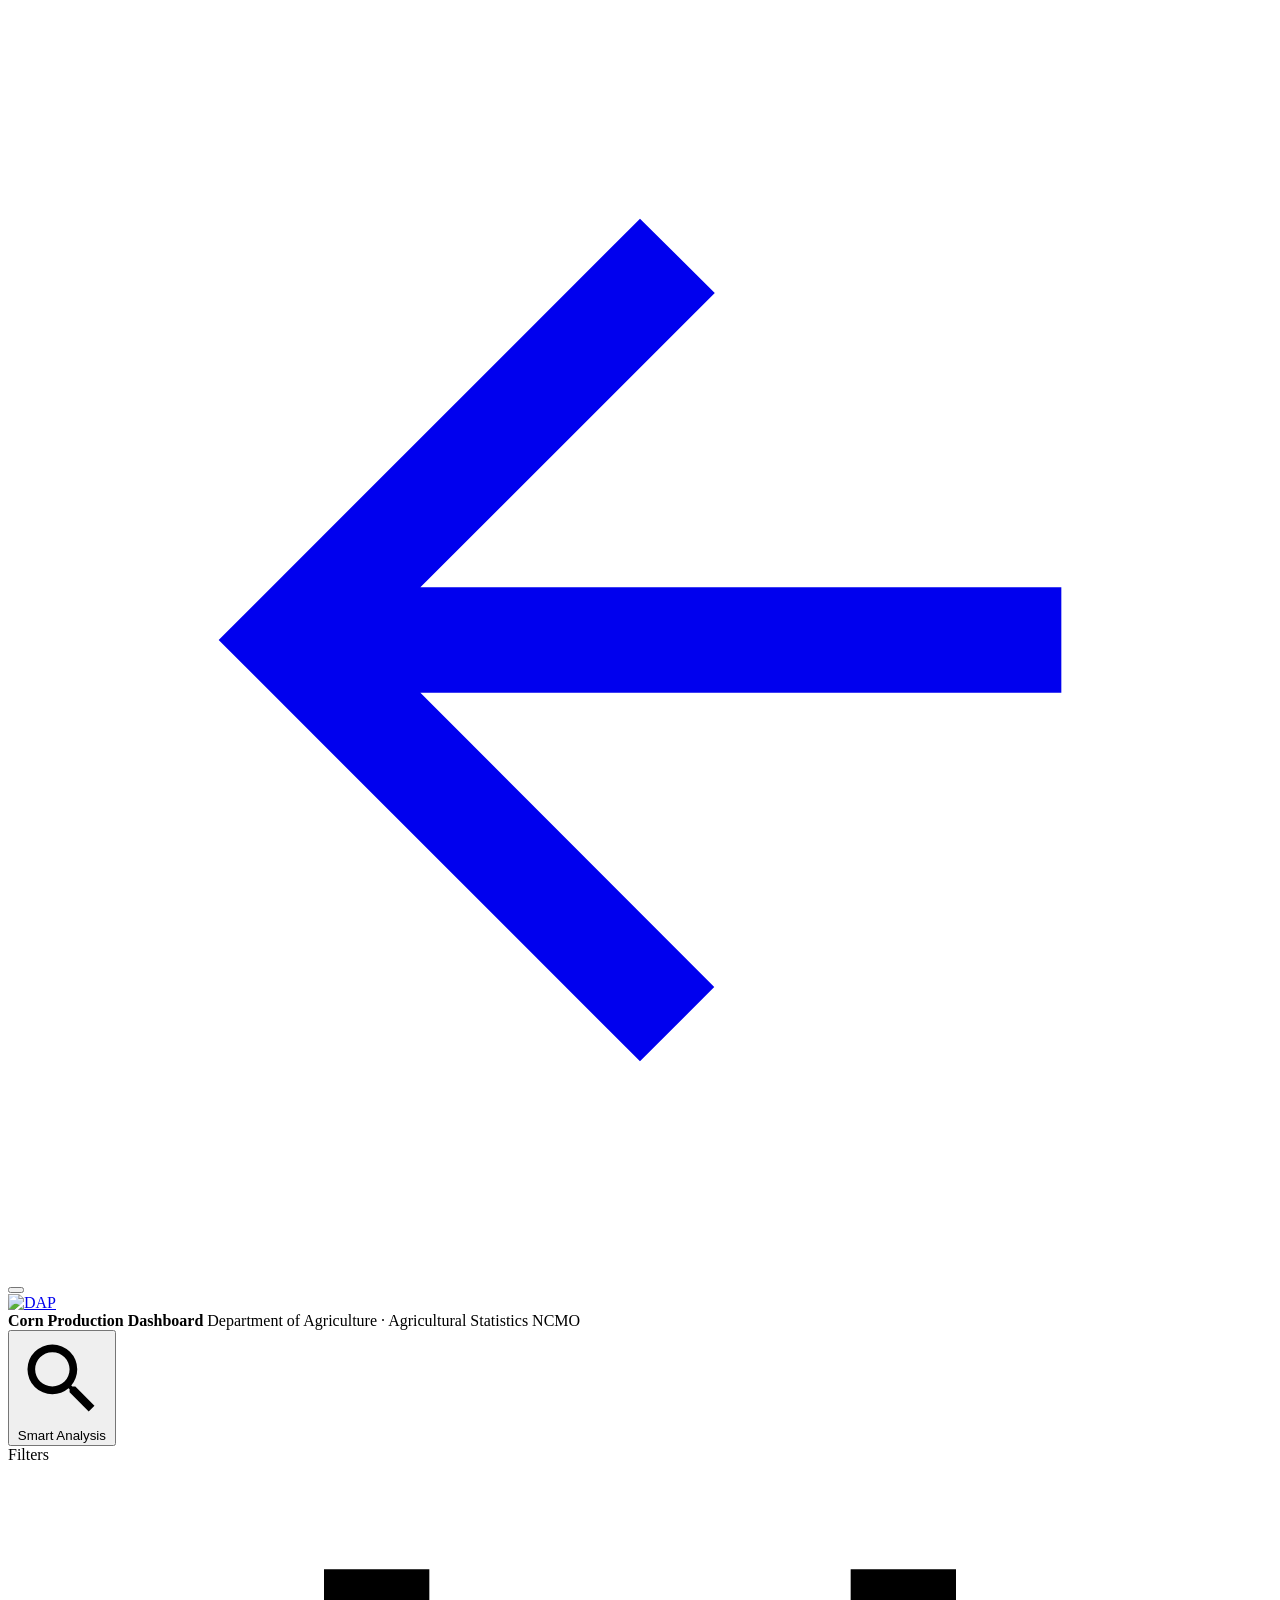
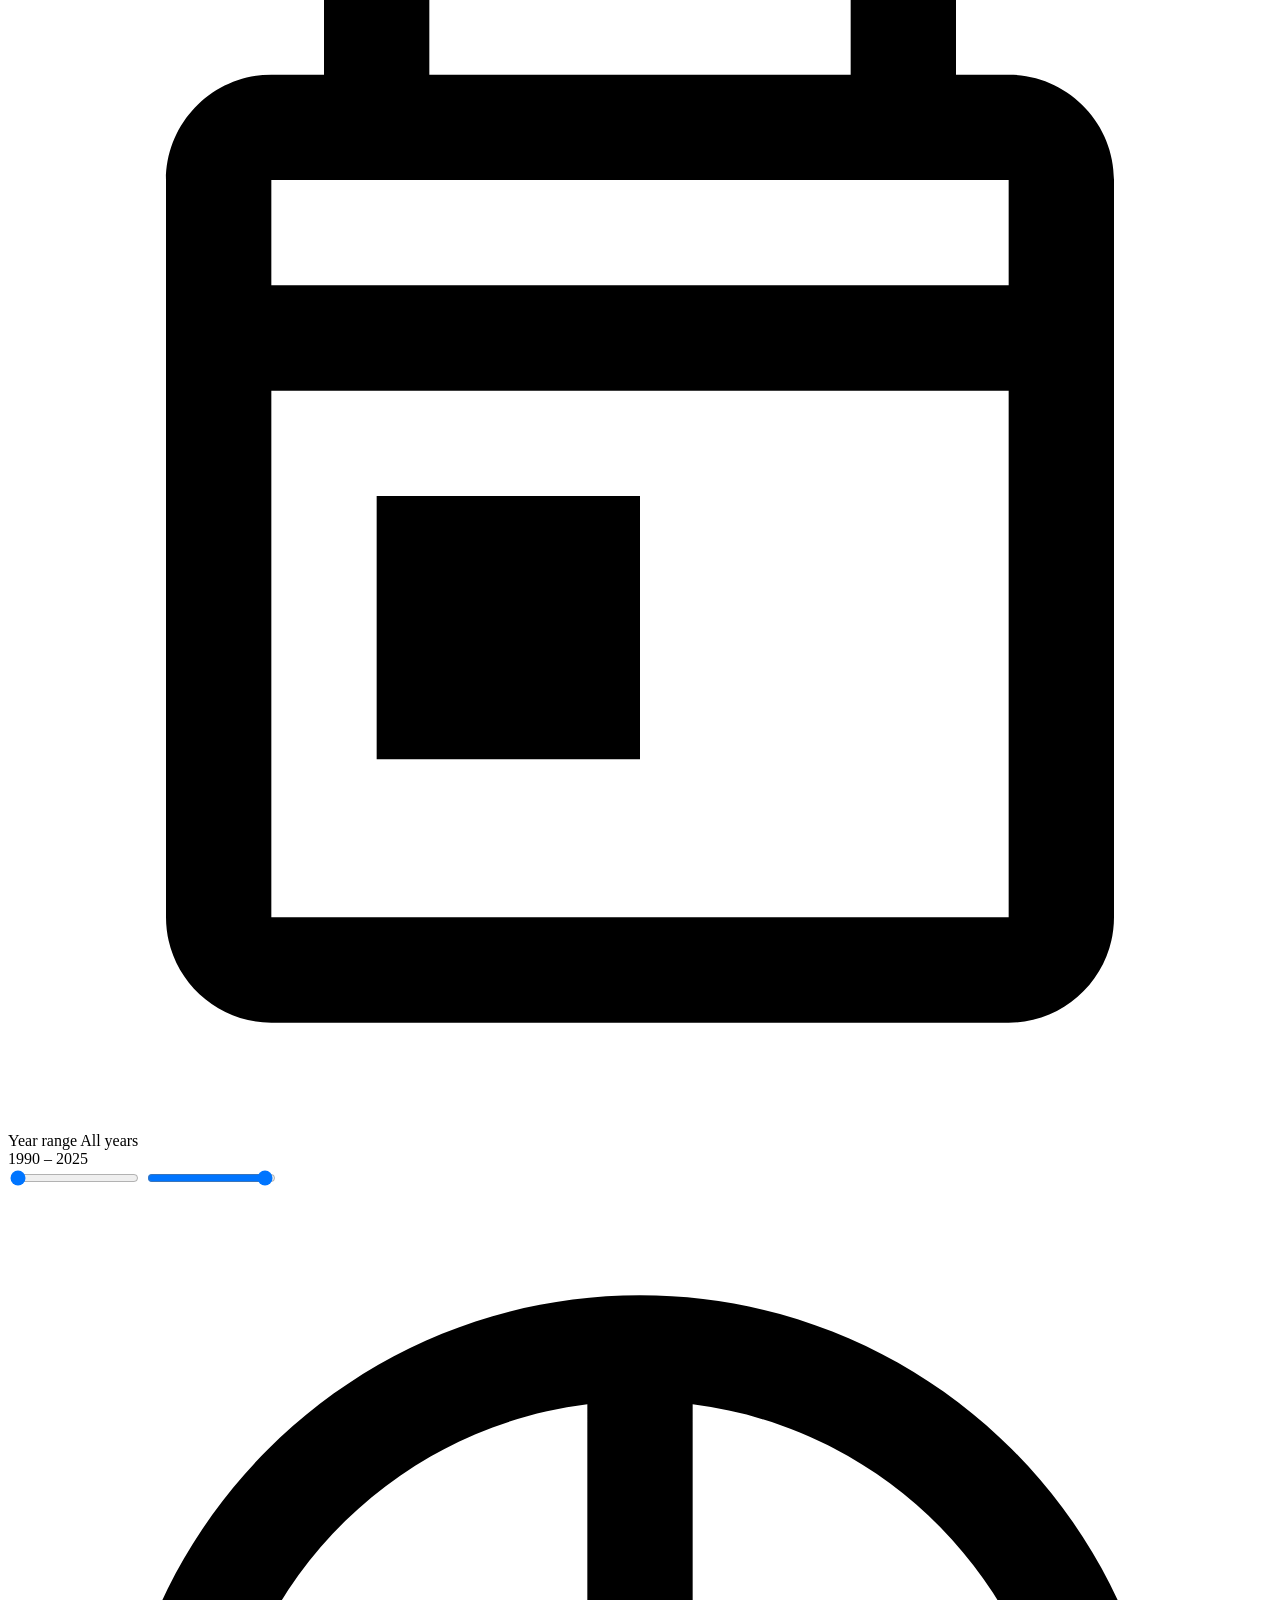
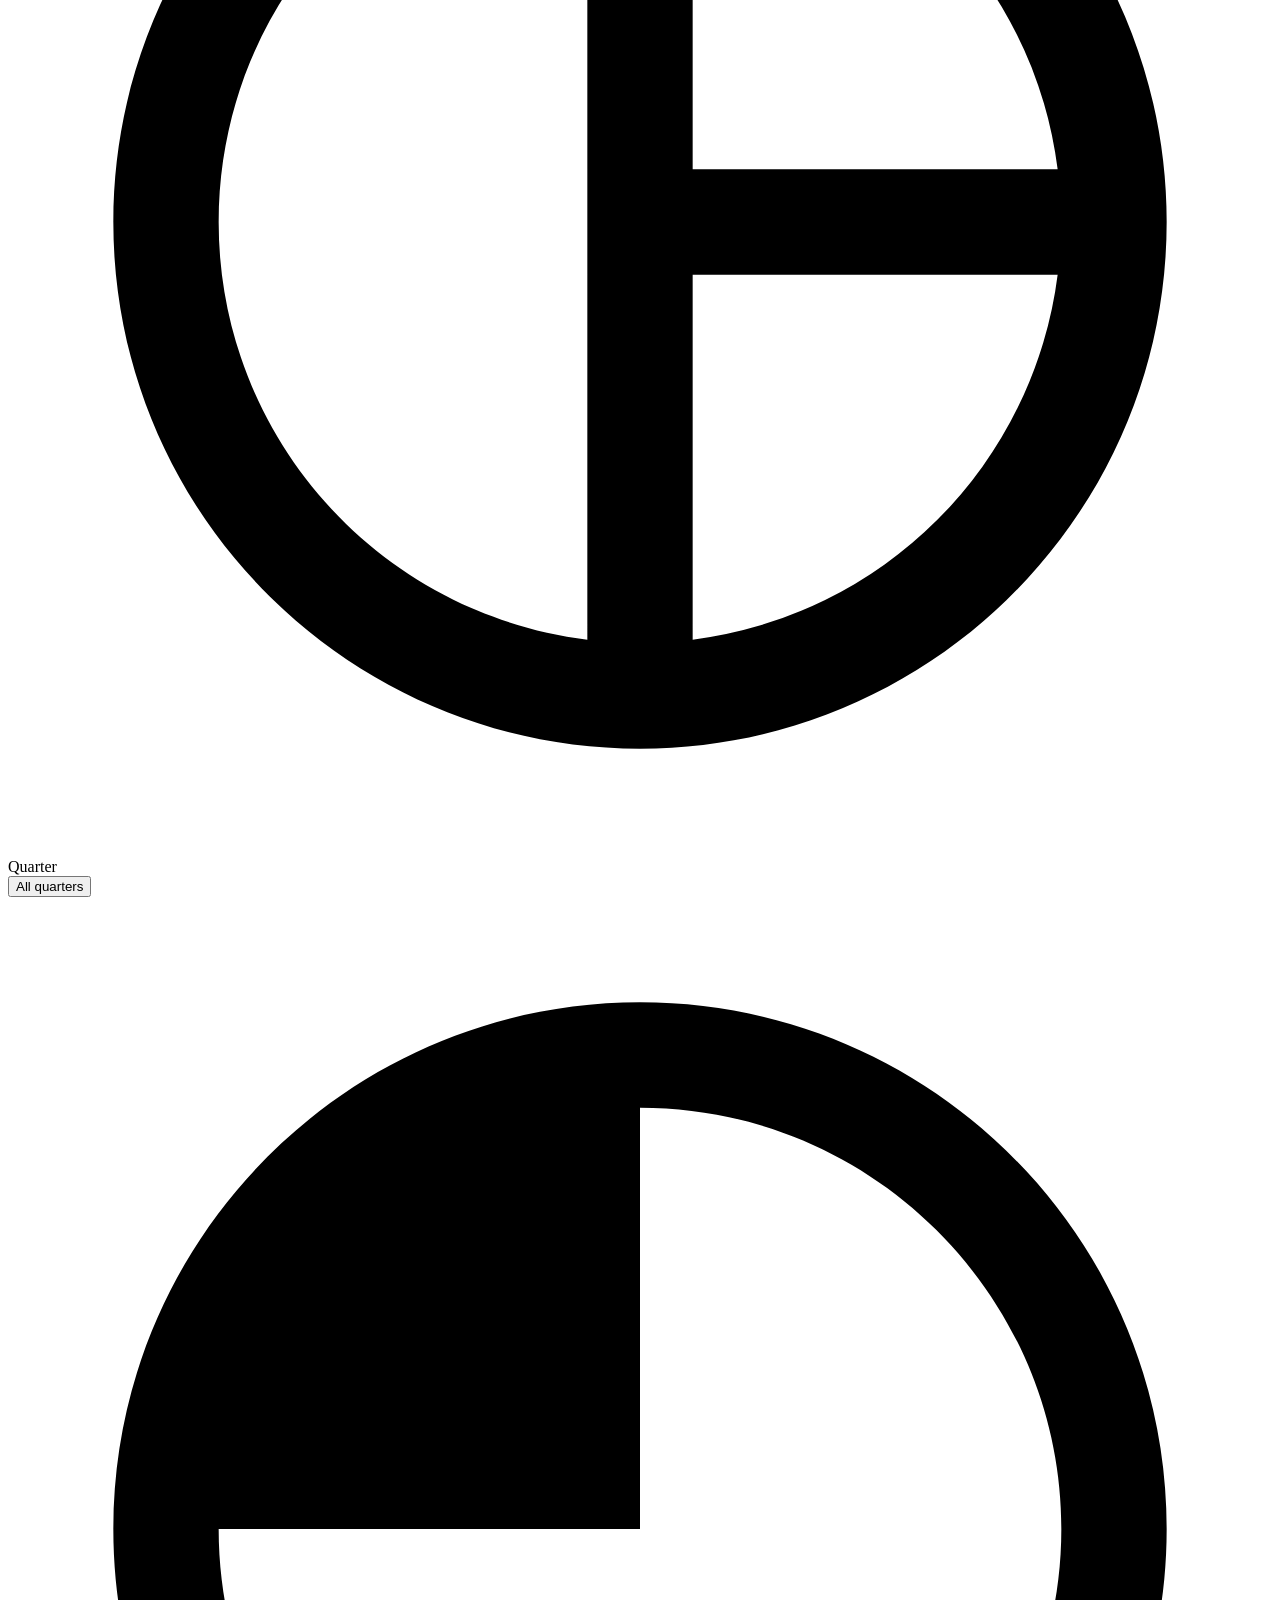
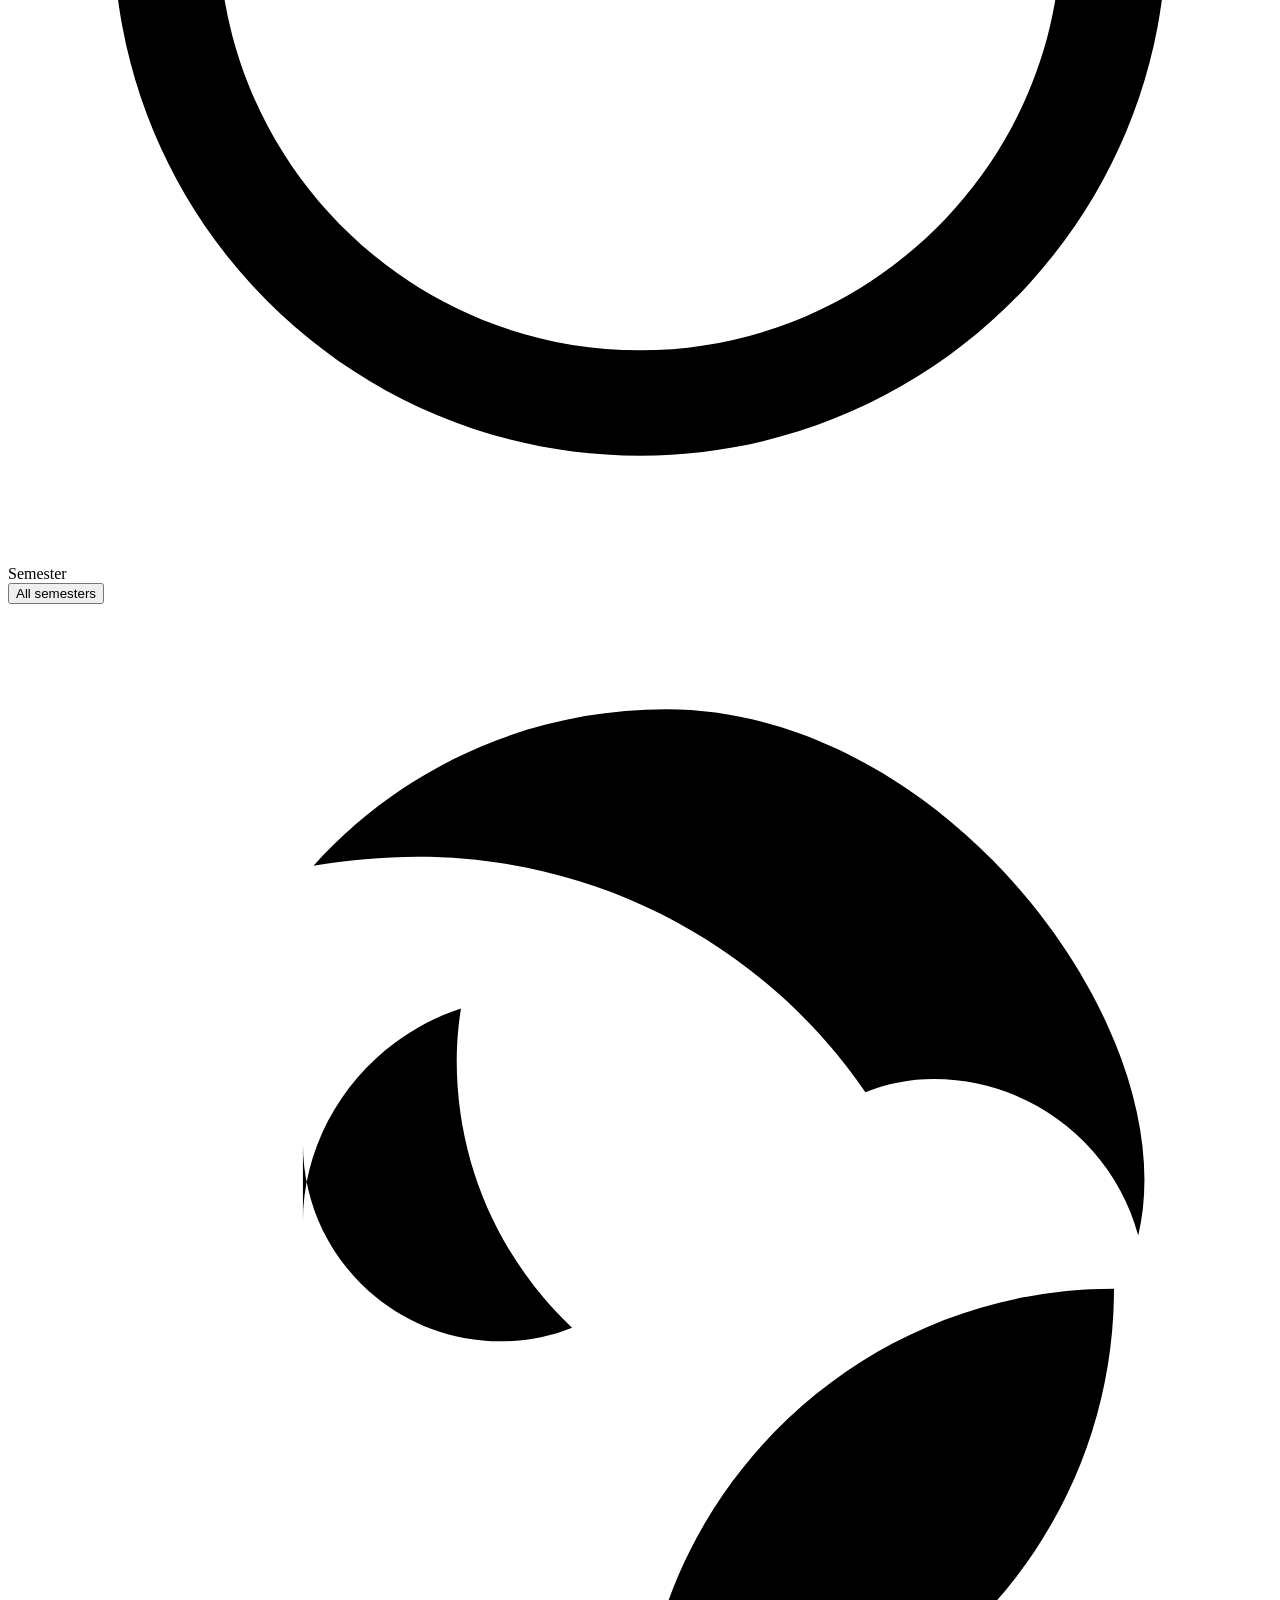
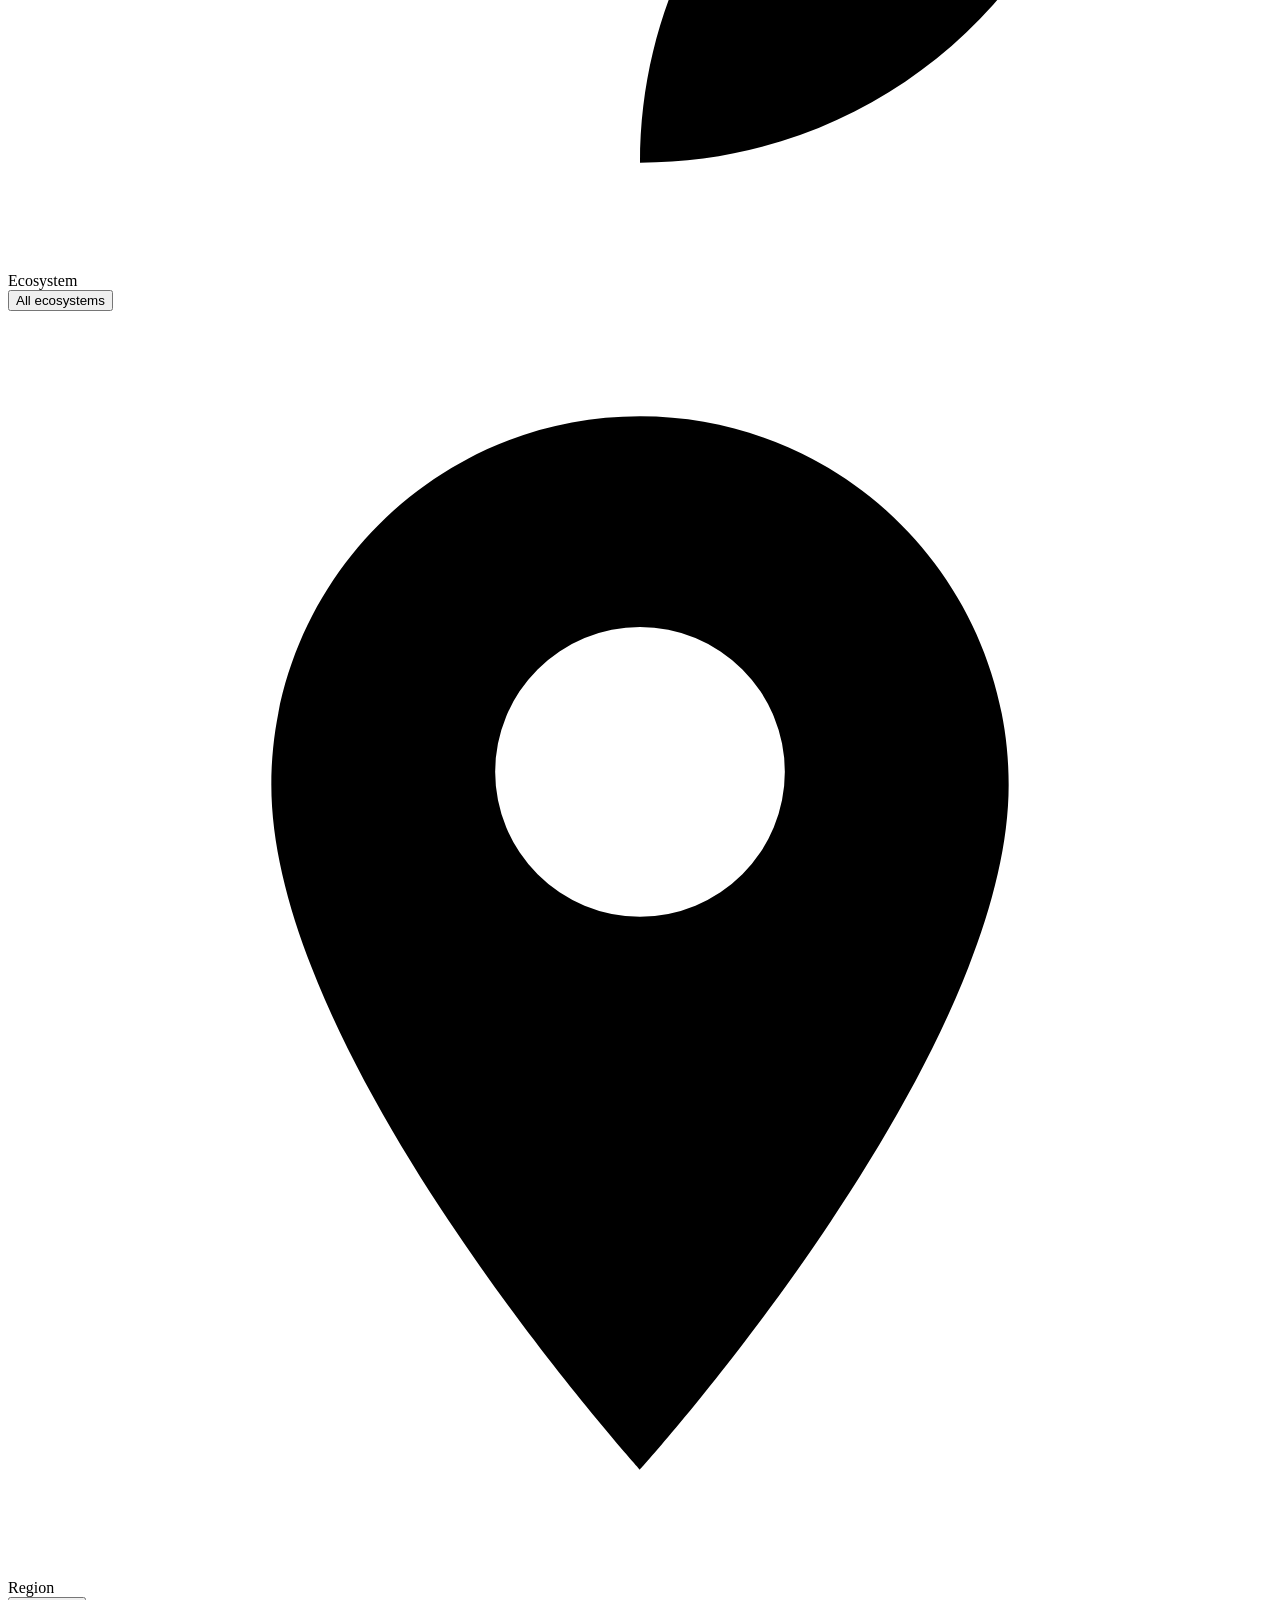
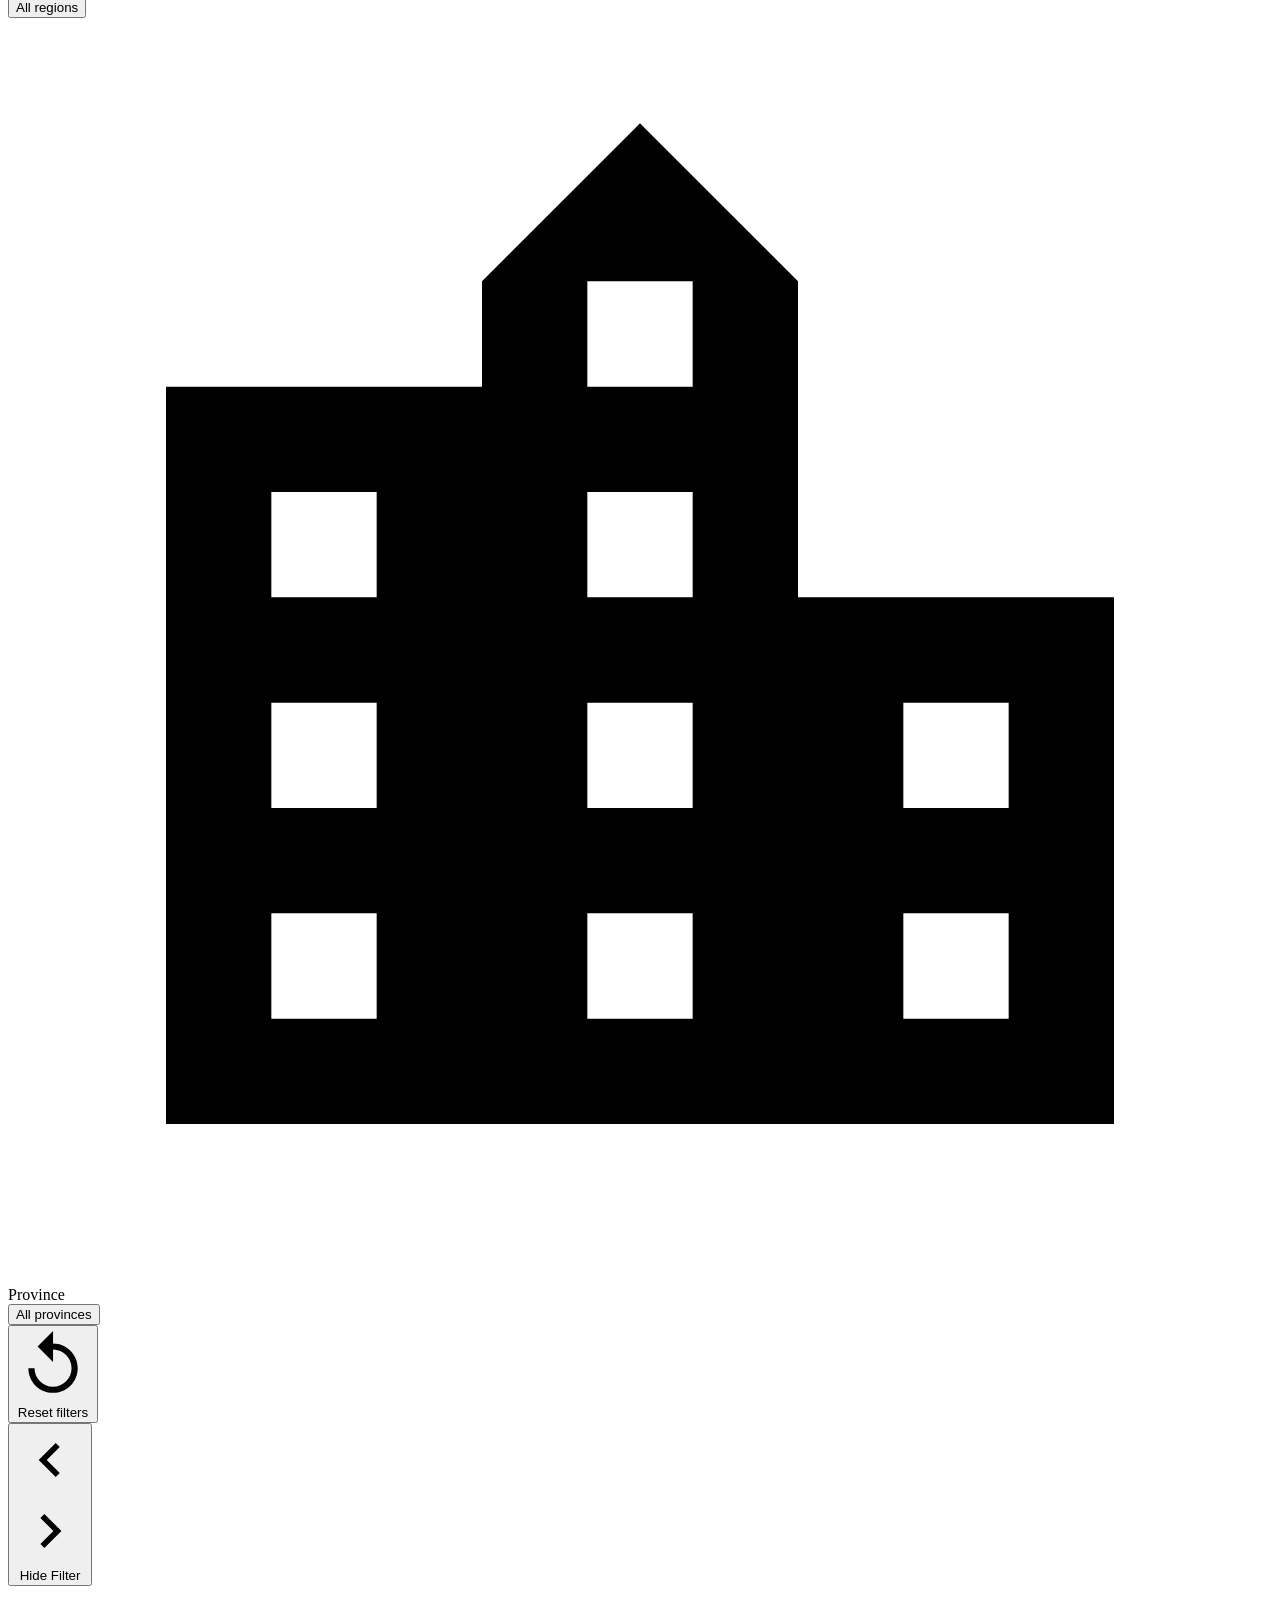
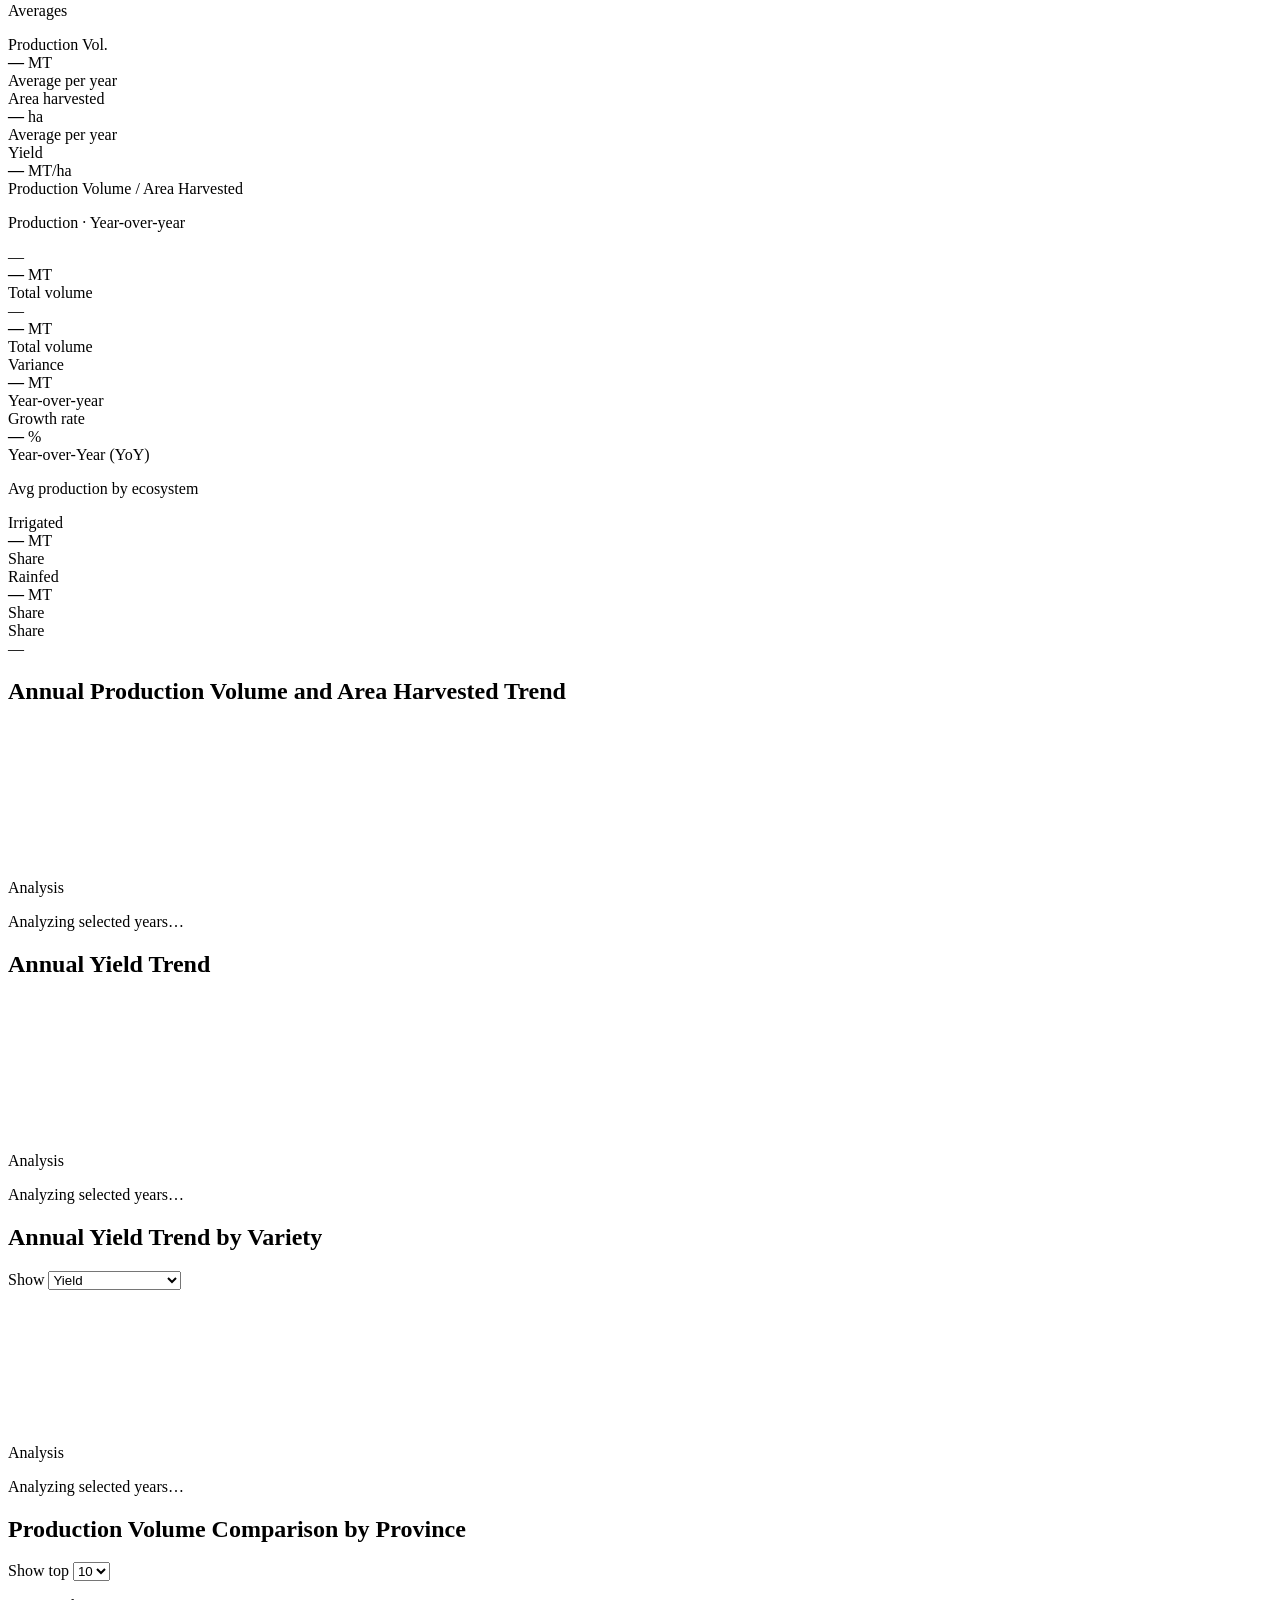
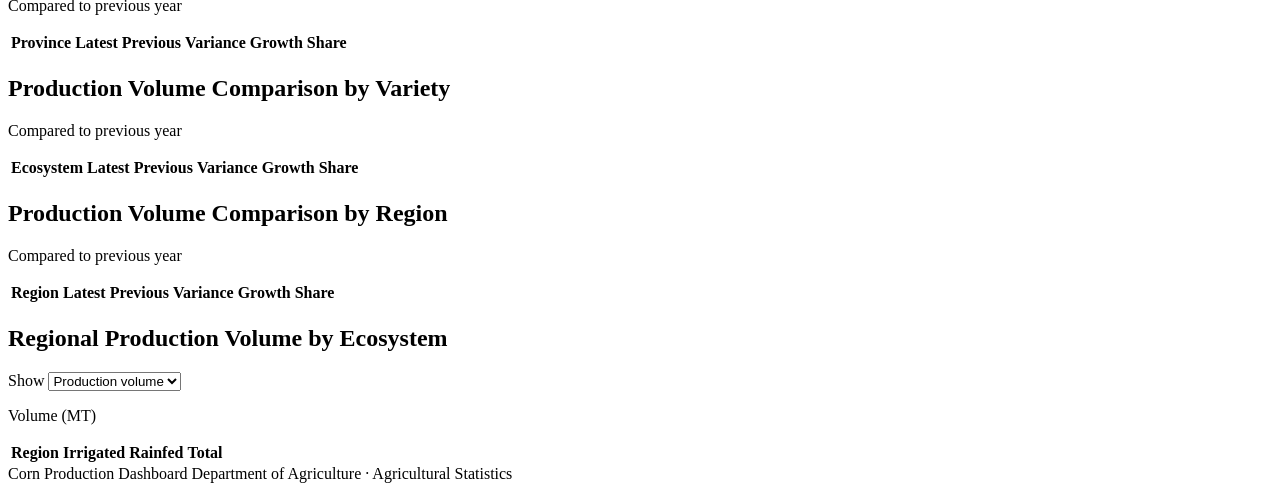
==== static/dashboards/corn.html @ 9da6c01f "Initial commit: AgriStat Data Analytics Platform. FastAPI dashboards for palay, corn, fruits, and ve" ====
<!DOCTYPE html>
<html lang="en">
<head>
  <meta charset="UTF-8" />
  <meta name="viewport" content="width=device-width, initial-scale=1.0, viewport-fit=cover" />
  <title>Corn Production Dashboard</title>
  <link rel="icon" type="image/png" href="/assets/images/dap-logo.png" />
  <link rel="apple-touch-icon" href="/assets/images/dap-logo.png" />
  <link rel="preconnect" href="https://fonts.googleapis.com" />
  <link rel="preconnect" href="https://fonts.gstatic.com" crossorigin />
  <link href="https://fonts.googleapis.com/css2?family=Roboto:wght@400;500;700&display=swap" rel="stylesheet" />
  <script src="https://cdn.jsdelivr.net/npm/chart.js@4.4.7/dist/chart.umd.min.js"></script>
  <link rel="stylesheet" href="/assets/styles.css?v=92" />
</head>
<body>
  <div class="app-layout" id="appLayout">
    <header class="app-header">
      <div class="header-start">
        <a class="header-home-link" href="/" title="Back to Data Analytics Platform" aria-label="Back to Data Analytics Platform" id="homeLink">
          <svg viewBox="0 0 24 24" aria-hidden="true" focusable="false">
            <path fill="currentColor" d="M20 11H7.83l5.59-5.59L12 4l-8 8 8 8 1.41-1.41L7.83 13H20v-2z" />
          </svg>
        </a>
        <button
          type="button"
          class="header-icon-btn menu-toggle"
          id="menuToggle"
          aria-expanded="false"
          aria-controls="app-sidebar"
          aria-label="Open filters"
        >
          <span class="menu-toggle-icon" aria-hidden="true"></span>
        </button>
        <div class="header-brand">
          <a
            class="brand-mark"
            href="/"
            id="brandHomeLink"
            title="Back to Data Analytics Platform"
            aria-label="Back to Data Analytics Platform"
          >
            <img src="/assets/images/dap-logo.png" alt="DAP" class="brand-logo" />
          </a>
          <div class="brand-text">
            <strong id="dashboardTitle">Corn Production Dashboard</strong>
            <span>Department of Agriculture · Agricultural Statistics NCMO</span>
          </div>
        </div>
      </div>
      <div class="header-actions">
        <button
          type="button"
          class="header-analysis-btn"
          id="smartAnalysisBtn"
          title="Open smart analysis for the current filters"
        >
          <svg viewBox="0 0 24 24" aria-hidden="true" focusable="false">
            <path
              fill="currentColor"
              d="M9.5 3A6.5 6.5 0 0 1 16 9.5c0 1.61-.59 3.09-1.56 4.23l.27.27h.79l5 5-1.5 1.5-5-5v-.79l-.27-.27A6.516 6.516 0 0 1 9.5 16 6.5 6.5 0 1 1 9.5 3m0 2C7.01 5 5 7.01 5 9.5S7.01 14 9.5 14 14 11.99 14 9.5 11.99 5 9.5 5z"
            />
          </svg>
          <span>Smart Analysis</span>
        </button>
      </div>
    </header>

    <div class="app-body">
      <aside class="app-sidebar" id="app-sidebar" aria-label="Filters" aria-expanded="true">
        <div class="sidebar-nav">
          <div class="nav-section">
            <span class="nav-section-title">Filters</span>
            <form class="filter-form" id="filterForm" onsubmit="return false;">
              <div class="filter-field filter-field-year" data-filter="year" title="Year range">
                <span class="filter-icon" aria-hidden="true">
                  <svg viewBox="0 0 24 24"><path fill="currentColor" d="M19 4h-1V2h-2v2H8V2H6v2H5c-1.1 0-2 .9-2 2v14c0 1.1.9 2 2 2h14c1.1 0 2-.9 2-2V6c0-1.1-.9-2-2-2zm0 16H5V10h14v10zm0-12H5V6h14v2zM7 12h5v5H7z"/></svg>
                </span>
                <div class="filter-label-row">
                  <span class="filter-label-text">Year range</span>
                  <span class="year-range-count" id="yearRangeCount">All years</span>
                </div>
                <div class="year-range" id="yearRange">
                  <div class="year-range-slider" aria-label="Select start and end year">
                    <div class="year-tooltip" id="yearTooltip" aria-hidden="true">1990 – 2025</div>
                    <div class="year-range-rail">
                      <div class="year-range-track" id="yearRangeTrack"></div>
                    </div>
                    <input type="range" id="yearFrom" min="1990" max="2026" value="1990" step="1" aria-label="Start year" />
                    <input type="range" id="yearTo" min="1990" max="2026" value="2025" step="1" aria-label="End year" />
                  </div>
                  <div class="year-range-scale" id="yearRangeScale" aria-hidden="true"></div>
                </div>
              </div>
              <div class="filter-field" data-filter="quarter" title="Quarter">
                <span class="filter-icon" aria-hidden="true">
                  <svg viewBox="0 0 24 24"><path fill="currentColor" d="M12 2C6.48 2 2 6.48 2 12s4.48 10 10 10 10-4.48 10-10S17.52 2 12 2zm1 2.07c3.61.45 6.48 3.32 6.93 6.93H13V4.07zM4 12c0-4.08 3.05-7.44 7-7.93v15.86C7.05 19.44 4 16.08 4 12zm9 7.93V13h6.93A8.002 8.002 0 0 1 13 19.93z"/></svg>
                </span>
                <span class="filter-label-text">Quarter</span>
                <div class="multi-select" id="quarter" data-all-label="All quarters">
                  <button type="button" class="multi-select-toggle" aria-expanded="false" aria-haspopup="listbox">
                    <span class="multi-select-summary">All quarters</span>
                  </button>
                  <div class="multi-select-panel" hidden role="listbox" aria-multiselectable="true" aria-label="Quarter">
                    <div class="multi-select-actions">
                      <button type="button" class="multi-select-action" data-multi-action="select-all">Select all</button>
                      <span class="multi-select-actions-sep" aria-hidden="true">·</span>
                      <button type="button" class="multi-select-action" data-multi-action="clear">Deselect all</button>
                    </div>
                    <label class="multi-select-option"><input type="checkbox" value="1" checked /><span>Quarter 1</span></label>
                    <label class="multi-select-option"><input type="checkbox" value="2" checked /><span>Quarter 2</span></label>
                    <label class="multi-select-option"><input type="checkbox" value="3" checked /><span>Quarter 3</span></label>
                    <label class="multi-select-option"><input type="checkbox" value="4" checked /><span>Quarter 4</span></label>
                  </div>
                </div>
              </div>
              <div class="filter-field" data-filter="semester" title="Semester">
                <span class="filter-icon" aria-hidden="true">
                  <svg viewBox="0 0 24 24"><path fill="currentColor" d="M12 2C6.48 2 2 6.48 2 12s4.48 10 10 10 10-4.48 10-10S17.52 2 12 2zm0 18c-4.41 0-8-3.59-8-8h8V4c4.41 0 8 3.59 8 8s-3.59 8-8 8z"/></svg>
                </span>
                <span class="filter-label-text">Semester</span>
                <div class="multi-select" id="semester" data-all-label="All semesters">
                  <button type="button" class="multi-select-toggle" aria-expanded="false" aria-haspopup="listbox">
                    <span class="multi-select-summary">All semesters</span>
                  </button>
                  <div class="multi-select-panel" hidden role="listbox" aria-multiselectable="true" aria-label="Semester">
                    <div class="multi-select-actions">
                      <button type="button" class="multi-select-action" data-multi-action="select-all">Select all</button>
                      <span class="multi-select-actions-sep" aria-hidden="true">·</span>
                      <button type="button" class="multi-select-action" data-multi-action="clear">Deselect all</button>
                    </div>
                    <label class="multi-select-option"><input type="checkbox" value="1" checked /><span>Semester 1</span></label>
                    <label class="multi-select-option"><input type="checkbox" value="2" checked /><span>Semester 2</span></label>
                  </div>
                </div>
              </div>
              <div class="filter-field" data-filter="crop" title="Subtype" id="subtypeFilterField">
                <span class="filter-icon" aria-hidden="true">
                  <svg viewBox="0 0 24 24"><path fill="currentColor" d="M12 22c4.97 0 9-4.03 9-9-4.97 0-9 4.03-9 9zM5.6 10.25c0 2.07 1.68 3.75 3.75 3.75.48 0 .94-.09 1.36-.26-1.35-1.27-2.19-3.07-2.19-5.07 0-.34.03-.67.08-.99-1.74.57-3 2.2-3 4.07zM12.5 2C9.85 2 7.45 3.13 5.8 4.97c.64-.1 1.3-.17 1.98-.17 3.54 0 6.65 1.77 8.5 4.47.4-.16.84-.25 1.3-.25 1.84 0 3.42 1.25 3.88 2.97C22.38 8.1 17.79 2 12.5 2z"/></svg>
                </span>
                <span class="filter-label-text" id="subtypeFilterLabel">Ecosystem</span>
                <div class="multi-select" id="crop" data-all-label="All ecosystems">
                  <button type="button" class="multi-select-toggle" aria-expanded="false" aria-haspopup="listbox">
                    <span class="multi-select-summary">All ecosystems</span>
                  </button>
                  <div class="multi-select-panel" hidden role="listbox" aria-multiselectable="true" aria-label="Ecosystem" id="subtypeFilterPanel">
                    <div class="multi-select-actions">
                      <button type="button" class="multi-select-action" data-multi-action="select-all">Select all</button>
                      <span class="multi-select-actions-sep" aria-hidden="true">·</span>
                      <button type="button" class="multi-select-action" data-multi-action="clear">Deselect all</button>
                    </div>
                  </div>
                </div>
              </div>
              <div class="filter-field" data-filter="region" title="Region">
                <span class="filter-icon" aria-hidden="true">
                  <svg viewBox="0 0 24 24"><path fill="currentColor" d="M12 2C8.13 2 5 5.13 5 9c0 5.25 7 13 7 13s7-7.75 7-13c0-3.87-3.13-7-7-7zm0 9.5A2.5 2.5 0 1 1 12 6a2.5 2.5 0 0 1 0 5.5z"/></svg>
                </span>
                <span class="filter-label-text">Region</span>
                <div class="multi-select multi-select-drop-up" id="region" data-all-label="All regions" data-optional="true" data-searchable="true" data-search-placeholder="Search regions…">
                  <button type="button" class="multi-select-toggle" aria-expanded="false" aria-haspopup="listbox">
                    <span class="multi-select-summary">All regions</span>
                  </button>
                  <div class="multi-select-panel multi-select-panel-tall" hidden role="listbox" aria-multiselectable="true" aria-label="Region"></div>
                </div>
              </div>
              <div class="filter-field" data-filter="province" title="Province">
                <span class="filter-icon" aria-hidden="true">
                  <svg viewBox="0 0 24 24"><path fill="currentColor" d="M15 11V5l-3-3-3 3v2H3v14h18V11h-6zM7 19H5v-2h2v2zm0-4H5v-2h2v2zm0-4H5V9h2v2zm6 8h-2v-2h2v2zm0-4h-2v-2h2v2zm0-4h-2V9h2v2zm0-4h-2V5h2v2zm6 12h-2v-2h2v2zm0-4h-2v-2h2v2z"/></svg>
                </span>
                <span class="filter-label-text">Province</span>
                <div class="multi-select multi-select-drop-up" id="province" data-all-label="All provinces" data-optional="true" data-searchable="true" data-search-placeholder="Search provinces…">
                  <button type="button" class="multi-select-toggle" aria-expanded="false" aria-haspopup="listbox">
                    <span class="multi-select-summary">All provinces</span>
                  </button>
                  <div class="multi-select-panel multi-select-panel-tall" hidden role="listbox" aria-multiselectable="true" aria-label="Province"></div>
                </div>
              </div>
            </form>
            <button
              type="button"
              class="filter-reset-btn"
              id="resetFiltersBtn"
              title="Reset filters"
              aria-label="Reset filters"
            >
              <span class="filter-icon filter-reset-icon" aria-hidden="true">
                <svg viewBox="0 0 24 24"><path fill="currentColor" d="M12 5V1L7 6l5 5V7c3.31 0 6 2.69 6 6s-2.69 6-6 6-6-2.69-6-6H4c0 4.42 3.58 8 8 8s8-3.58 8-8-3.58-8-8-8z"/></svg>
              </span>
              <span class="filter-reset-label">Reset filters</span>
            </button>
          </div>
        </div>
        <div class="sidebar-footer">
          <button
            type="button"
            class="sidebar-collapse-btn"
            id="sidebarCollapseBtn"
            aria-label="Hide Filter"
            title="Hide Filter"
          >
            <svg class="icon-chevron icon-chevron-left" viewBox="0 0 24 24" aria-hidden="true">
              <path fill="currentColor" d="M15.41 7.41 14 6l-6 6 6 6 1.41-1.41L10.83 12z" />
            </svg>
            <svg class="icon-chevron icon-chevron-right" viewBox="0 0 24 24" aria-hidden="true">
              <path fill="currentColor" d="M8.59 16.59 10 18l6-6-6-6-1.41 1.41L13.17 12z" />
            </svg>
            <span class="sidebar-collapse-label">Hide Filter</span>
          </button>
        </div>
      </aside>

      <button type="button" class="sidebar-backdrop" id="sidebarBackdrop" hidden aria-label="Close filters"></button>

      <main class="app-main">
        <section class="score-strip" id="kpis" aria-label="Key metrics">
          <div class="score-group">
            <p class="score-group-label">Averages</p>
            <div class="score-track">
              <article class="score-card">
                <span class="score-label">Production Vol.</span>
                <div class="score-body">
                  <div class="score-metric">
                    <strong class="score-value" id="kpiVolume">—</strong>
                    <span class="score-unit">MT</span>
                  </div>
                  <span class="score-meta" id="kpiVolumeHint">Average per year</span>
                </div>
              </article>
              <article class="score-card">
                <span class="score-label">Area harvested</span>
                <div class="score-body">
                  <div class="score-metric">
                    <strong class="score-value" id="kpiArea">—</strong>
                    <span class="score-unit">ha</span>
                  </div>
                  <span class="score-meta" id="kpiAreaHint">Average per year</span>
                </div>
              </article>
              <article class="score-card score-card-accent">
                <span class="score-label">Yield</span>
                <div class="score-body">
                  <div class="score-metric">
                    <strong class="score-value" id="kpiYield">—</strong>
                    <span class="score-unit">MT/ha</span>
                  </div>
                  <span class="score-meta">Production Volume / Area Harvested</span>
                </div>
              </article>
            </div>
          </div>

          <div class="score-group score-group-compare" id="productionComparison">
            <p class="score-group-label" id="productionComparisonLabel">Production · Year-over-year</p>
            <div class="score-track">
              <article class="score-card">
                <span class="score-label" data-cmp-year="to">—</span>
                <div class="score-body">
                  <div class="score-metric">
                    <strong class="score-value" id="cmpVolume2025">—</strong>
                    <span class="score-unit">MT</span>
                  </div>
                  <span class="score-meta">Total volume</span>
                </div>
              </article>
              <article class="score-card">
                <span class="score-label" data-cmp-year="from">—</span>
                <div class="score-body">
                  <div class="score-metric">
                    <strong class="score-value" id="cmpVolume2024">—</strong>
                    <span class="score-unit">MT</span>
                  </div>
                  <span class="score-meta">Total volume</span>
                </div>
              </article>
              <article class="score-card" id="cmpVarianceCard">
                <span class="score-label">Variance</span>
                <div class="score-body">
                  <div class="score-metric">
                    <strong class="score-value" id="cmpVariance">—</strong>
                    <span class="score-unit">MT</span>
                  </div>
                  <span class="score-meta" data-cmp-variance-meta>Year-over-year</span>
                </div>
              </article>
              <article class="score-card" id="cmpGrowthCard">
                <span class="score-label">Growth rate</span>
                <div class="score-body">
                  <div class="score-metric">
                    <strong class="score-value" id="cmpGrowth">—</strong>
                    <span class="score-unit">%</span>
                  </div>
                  <span class="score-meta">Year-over-Year (YoY)</span>
                </div>
              </article>
            </div>
          </div>

          <div class="score-group score-group-subtype" id="subtypeAverages">
            <p class="score-group-label" id="subtypeGroupLabel">Avg production by ecosystem</p>
            <div class="score-track">
              <article class="score-card score-card-irrigated" id="subtypeCardA">
                <span class="score-label" id="subtypeLabelA">Irrigated</span>
                <div class="score-body">
                  <div class="score-metric">
                    <strong class="score-value" id="kpiIrrigated">—</strong>
                    <span class="score-unit">MT</span>
                  </div>
                  <span class="score-meta" id="kpiIrrigatedShare">Share</span>
                </div>
              </article>
              <article class="score-card score-card-rainfed" id="subtypeCardB">
                <span class="score-label" id="subtypeLabelB">Rainfed</span>
                <div class="score-body">
                  <div class="score-metric">
                    <strong class="score-value" id="kpiRainfed">—</strong>
                    <span class="score-unit">MT</span>
                  </div>
                  <span class="score-meta" id="kpiRainfedShare">Share</span>
                </div>
              </article>
              <article class="score-card score-card-split" aria-label="Subtype share">
                <span class="score-label">Share</span>
                <div class="score-body">
                  <div class="subtype-bar" id="subtypeBar" role="img" aria-label="Subtype share">
                    <span class="subtype-bar-irrigated" id="subtypeBarIrrigated"></span>
                    <span class="subtype-bar-rainfed" id="subtypeBarRainfed"></span>
                  </div>
                  <span class="score-meta score-meta-legend" id="subtypeBarHint">—</span>
                </div>
              </article>
            </div>
          </div>
        </section>

        <section class="content-grid">
          <div class="content-stack">
            <article class="panel">
              <div class="panel-header panel-header-trend">
                <h2 class="trend-panel-title">
                  Annual Production Volume
                  <span class="trend-panel-title-rest">and Area Harvested Trend</span>
                </h2>
              </div>
              <div class="chart-box chart-box-trend">
                <canvas id="trendChart"></canvas>
              </div>
              <aside class="trend-insight" aria-live="polite">
                <span class="trend-insight-label">Analysis</span>
                <p id="trendChartSub" class="trend-insight-text">Analyzing selected years…</p>
              </aside>
            </article>

            <article class="panel">
              <div class="panel-header panel-header-trend">
                <h2 class="trend-panel-title">Annual Yield Trend</h2>
              </div>
              <div class="chart-box chart-box-trend">
                <canvas id="yieldTrendChart"></canvas>
              </div>
              <aside class="trend-insight" aria-live="polite">
                <span class="trend-insight-label">Analysis</span>
                <p id="yieldTrendChartSub" class="trend-insight-text">Analyzing selected years…</p>
              </aside>
            </article>

            <article class="panel">
              <div class="panel-header panel-header-trend panel-header-with-control">
                <h2 class="trend-panel-title" id="ecosystemTrendTitle">Annual Yield Trend by Variety</h2>
                <label class="metric-select">
                  <span class="metric-select-label">Show</span>
                  <select id="ecosystemMetric" aria-label="Select metric for ecosystem chart">
                    <option value="yield_mt_ha" selected>Yield</option>
                    <option value="volume_mt">Production volume</option>
                    <option value="area_ha">Area harvested</option>
                  </select>
                </label>
              </div>
              <div class="chart-box chart-box-trend">
                <canvas id="ecosystemTrendChart"></canvas>
              </div>
              <aside class="trend-insight" aria-live="polite">
                <span class="trend-insight-label">Analysis</span>
                <p id="ecosystemTrendChartSub" class="trend-insight-text">Analyzing selected years…</p>
              </aside>
            </article>

            <article class="panel panel-volume-compare">
              <div class="panel-header panel-header-trend panel-header-with-control">
                <h2 class="trend-panel-title">Production Volume Comparison by Province</h2>
                <label class="metric-select">
                  <span class="metric-select-label">Show top</span>
                  <select id="provinceVolumeTopN" aria-label="Number of top provinces to show">
                    <option value="10" selected>10</option>
                    <option value="15">15</option>
                    <option value="20">20</option>
                    <option value="25">25</option>
                    <option value="all">All</option>
                  </select>
                </label>
              </div>
              <p id="provinceVolumeTableSub" class="eco-table-sub">Compared to previous year</p>
              <div class="table-wrap volume-compare-table-wrap province-volume-table-wrap">
                <table id="provinceVolumeTable" class="eco-volume-table province-volume-table" data-sort-table="provinceVolume">
                  <thead>
                    <tr>
                      <th scope="col" data-sort-key="name" class="is-sortable" title="Sort by Province">Province</th>
                      <th scope="col" data-sort-key="latest" class="is-sortable is-sorted is-desc" title="Sort by Latest">
                        <span class="th-label">Latest</span>
                      </th>
                      <th scope="col" data-sort-key="previous" class="is-sortable" title="Sort by Previous">
                        <span class="th-label">Previous</span>
                      </th>
                      <th scope="col" data-sort-key="variance" class="is-sortable" title="Sort by Variance">Variance</th>
                      <th scope="col" data-sort-key="growth" class="is-sortable" title="Sort by Growth">Growth</th>
                      <th scope="col" data-sort-key="share" class="is-sortable" title="Sort by Share">Share</th>
                    </tr>
                  </thead>
                  <tbody id="provinceVolumeTableBody"></tbody>
                </table>
              </div>
            </article>
          </div>

          <div class="content-stack content-stack-side">
            <article class="panel panel-volume-compare">
              <div class="panel-header panel-header-trend">
                <h2 class="trend-panel-title" id="ecosystemVolumeTitle">Production Volume Comparison by Variety</h2>
                <p id="ecosystemVolumeTableSub" class="eco-table-sub">Compared to previous year</p>
              </div>
              <div class="table-wrap volume-compare-table-wrap">
                <table id="ecosystemVolumeTable" class="eco-volume-table" data-sort-table="ecosystemVolume">
                  <thead>
                    <tr>
                      <th scope="col" data-sort-key="name" class="is-sortable" title="Sort by name" id="ecosystemVolumeNameTh">Ecosystem</th>
                      <th scope="col" data-sort-key="latest" class="is-sortable" title="Sort by Latest">
                        <span class="th-label">Latest</span>
                      </th>
                      <th scope="col" data-sort-key="previous" class="is-sortable" title="Sort by Previous">
                        <span class="th-label">Previous</span>
                      </th>
                      <th scope="col" data-sort-key="variance" class="is-sortable" title="Sort by Variance">Variance</th>
                      <th scope="col" data-sort-key="growth" class="is-sortable" title="Sort by Growth">Growth</th>
                      <th scope="col" data-sort-key="share" class="is-sortable" title="Sort by Share">Share</th>
                    </tr>
                  </thead>
                  <tbody id="ecosystemVolumeTableBody"></tbody>
                </table>
              </div>
            </article>

            <article class="panel panel-volume-compare">
              <div class="panel-header panel-header-trend">
                <h2 class="trend-panel-title">Production Volume Comparison by Region</h2>
                <p id="regionVolumeTableSub" class="eco-table-sub">Compared to previous year</p>
              </div>
              <div class="table-wrap volume-compare-table-wrap region-volume-table-wrap">
                <table id="regionVolumeTable" class="eco-volume-table" data-sort-table="regionVolume">
                  <thead>
                    <tr>
                      <th scope="col" data-sort-key="name" class="is-sortable" title="Sort by Region">Region</th>
                      <th scope="col" data-sort-key="latest" class="is-sortable" title="Sort by Latest">
                        <span class="th-label">Latest</span>
                      </th>
                      <th scope="col" data-sort-key="previous" class="is-sortable" title="Sort by Previous">
                        <span class="th-label">Previous</span>
                      </th>
                      <th scope="col" data-sort-key="variance" class="is-sortable" title="Sort by Variance">Variance</th>
                      <th scope="col" data-sort-key="growth" class="is-sortable" title="Sort by Growth">Growth</th>
                      <th scope="col" data-sort-key="share" class="is-sortable" title="Sort by Share">Share</th>
                    </tr>
                  </thead>
                  <tbody id="regionVolumeTableBody"></tbody>
                </table>
              </div>
            </article>

            <article class="panel panel-volume-compare">
              <div class="panel-header panel-header-trend panel-header-with-control">
                <h2 class="trend-panel-title" id="regionEcosystemTitle">Regional Production Volume by Ecosystem</h2>
                <label class="metric-select">
                  <span class="metric-select-label">Show</span>
                  <select id="regionEcosystemMetric" aria-label="Select metric for regional ecosystem table">
                    <option value="volume_mt" selected>Production volume</option>
                    <option value="area_ha">Area harvested</option>
                    <option value="yield_mt_ha">Yield</option>
                  </select>
                </label>
              </div>
              <p id="regionEcosystemTableSub" class="eco-table-sub">Volume (MT)</p>
              <div class="table-wrap volume-compare-table-wrap region-volume-table-wrap">
                <table id="regionEcosystemTable" class="eco-volume-table region-ecosystem-table" data-sort-table="regionEcosystem">
                  <thead>
                    <tr>
                      <th scope="col" data-sort-key="name" class="is-sortable" title="Sort by Region">Region</th>
                      <th scope="col" data-sort-key="subtype_a" class="is-sortable" title="Sort" id="regionEcoThA">Irrigated</th>
                      <th scope="col" data-sort-key="subtype_b" class="is-sortable" title="Sort" id="regionEcoThB">Rainfed</th>
                      <th scope="col" data-sort-key="total" class="is-sortable" title="Sort by Total">Total</th>
                    </tr>
                  </thead>
                  <tbody id="regionEcosystemTableBody"></tbody>
                </table>
              </div>
            </article>
          </div>
        </section>
      </main>
    </div>

    <footer class="app-footer">
      <div class="app-footer-inner">
        <span class="app-footer-product" id="footerProductName">Corn Production Dashboard</span>
        <span class="app-footer-org">Department of Agriculture · Agricultural Statistics</span>
      </div>
    </footer>
  </div>

  <script>
    window.DASHBOARD_CONFIG = {
      dataset: "palay_corn",
      mode: "binary",
      seriesSplit: "crop_subtype",
      cropGroup: "Corn",
      slug: "corn",
      title: "Corn Production Dashboard",
      subtypeLabel: "Variety",
      subtypeNoun: "variety",
      subtypePlural: "varieties",
      subtypeAllLabel: "All varieties",
      enableSmartAnalysis: true,
      subtypes: [
        { value: "Yellow", label: "Yellow", color: "#09663f" },
        { value: "White", label: "White", color: "#9ae856" },
      ],
    };
  </script>
  <script src="/assets/dashboard.js?v=126"></script>
</body>
</html>
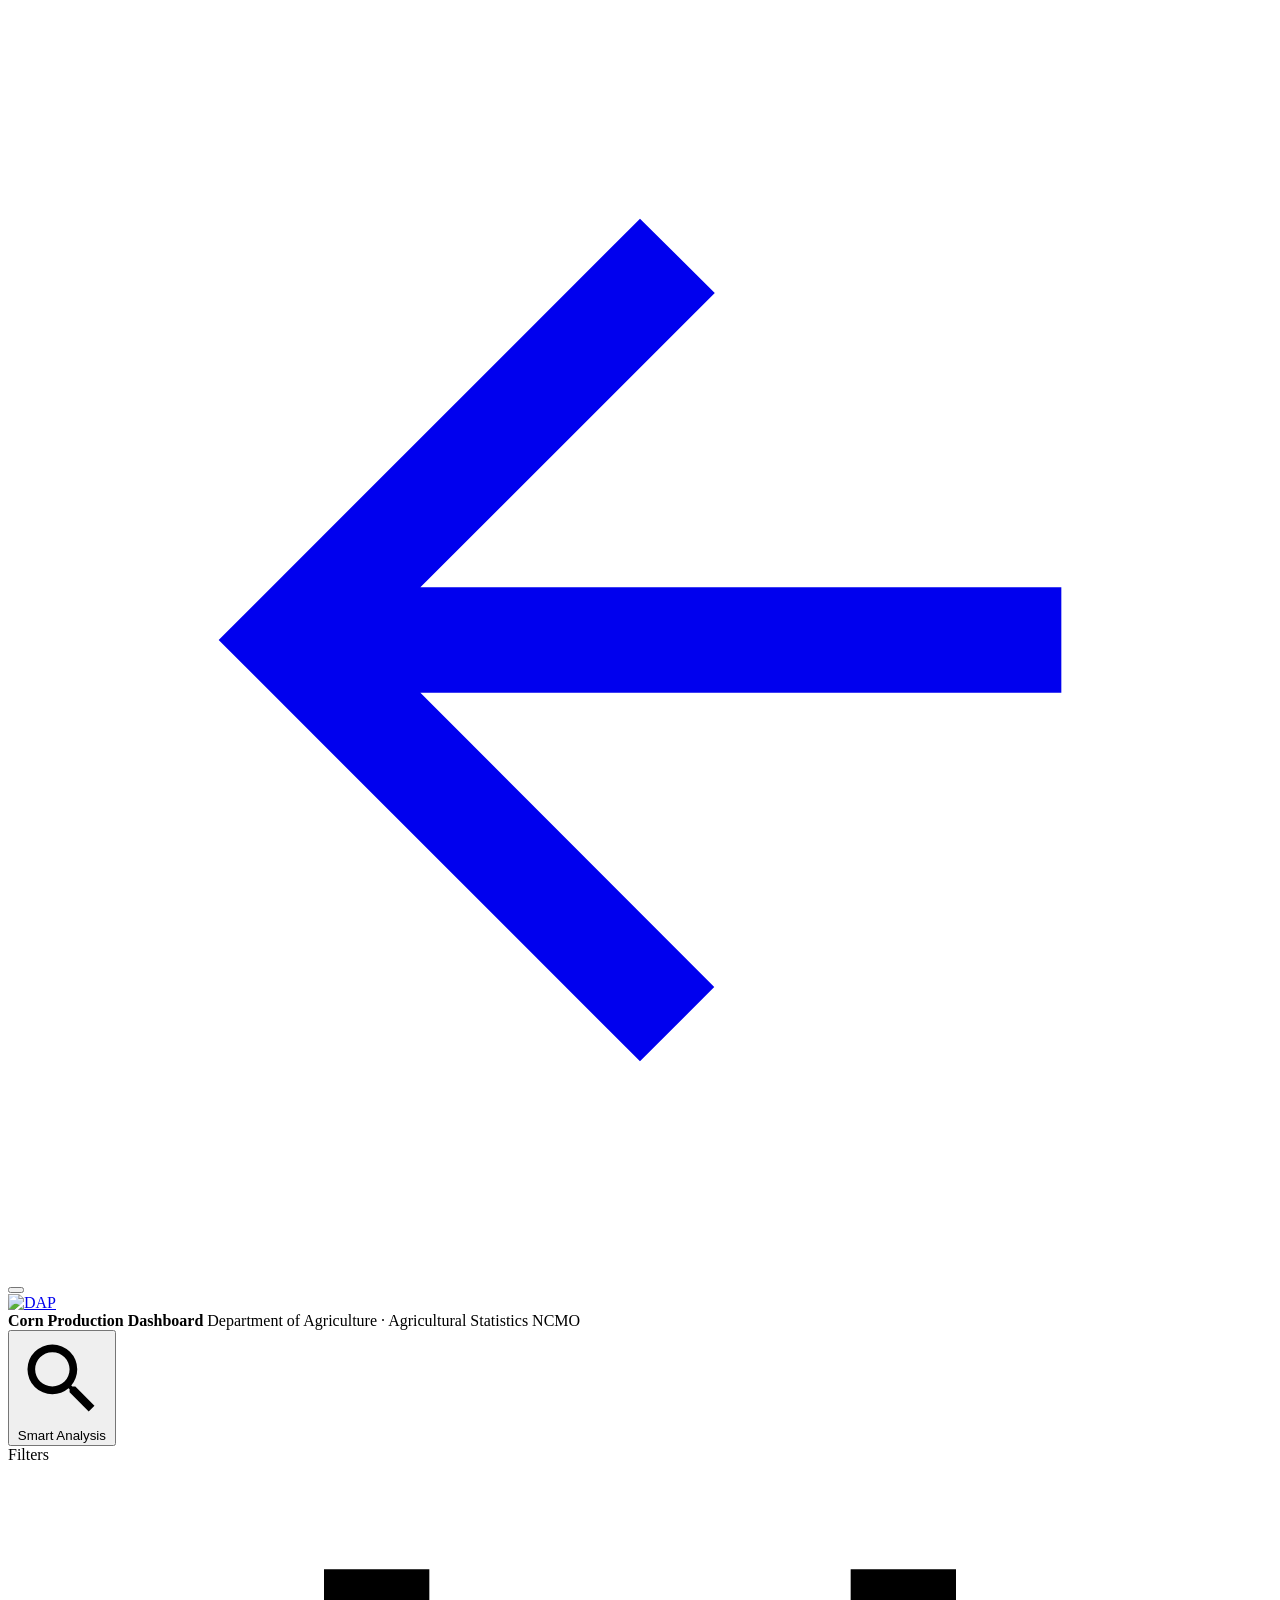
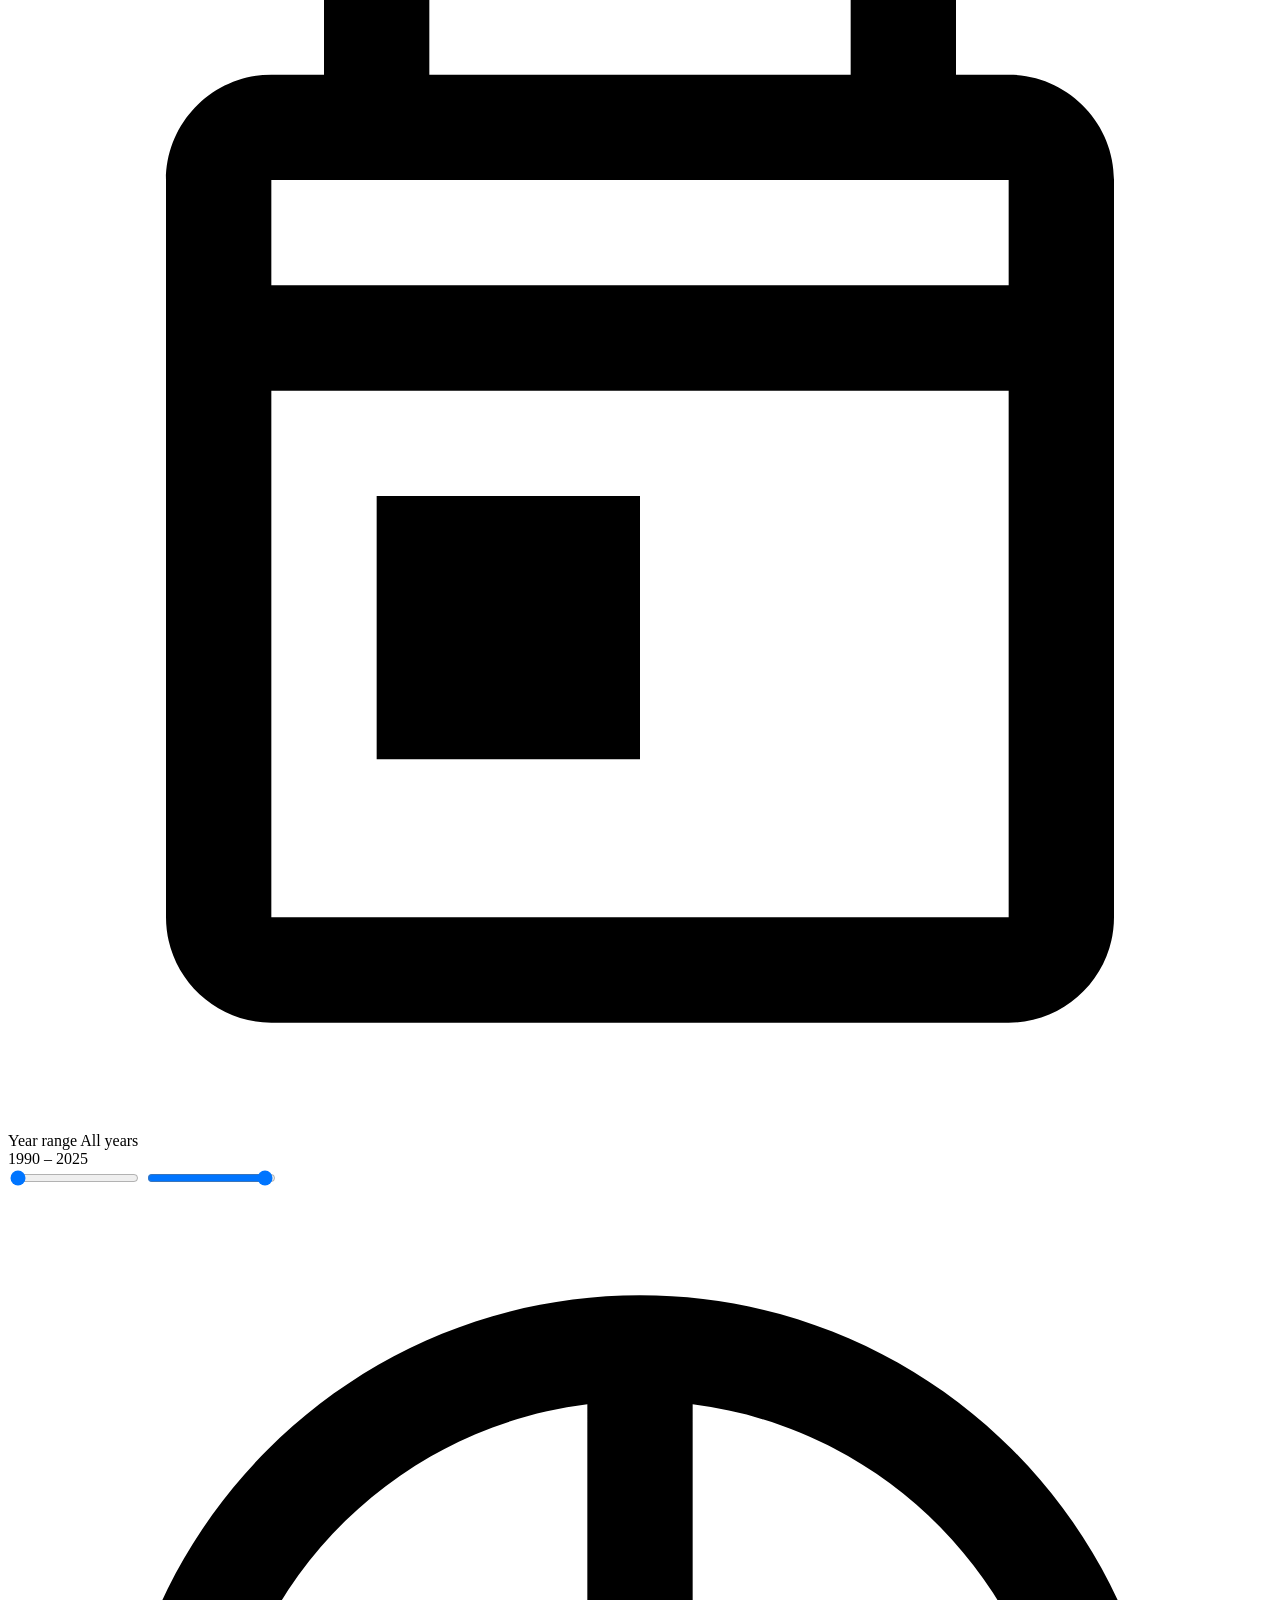
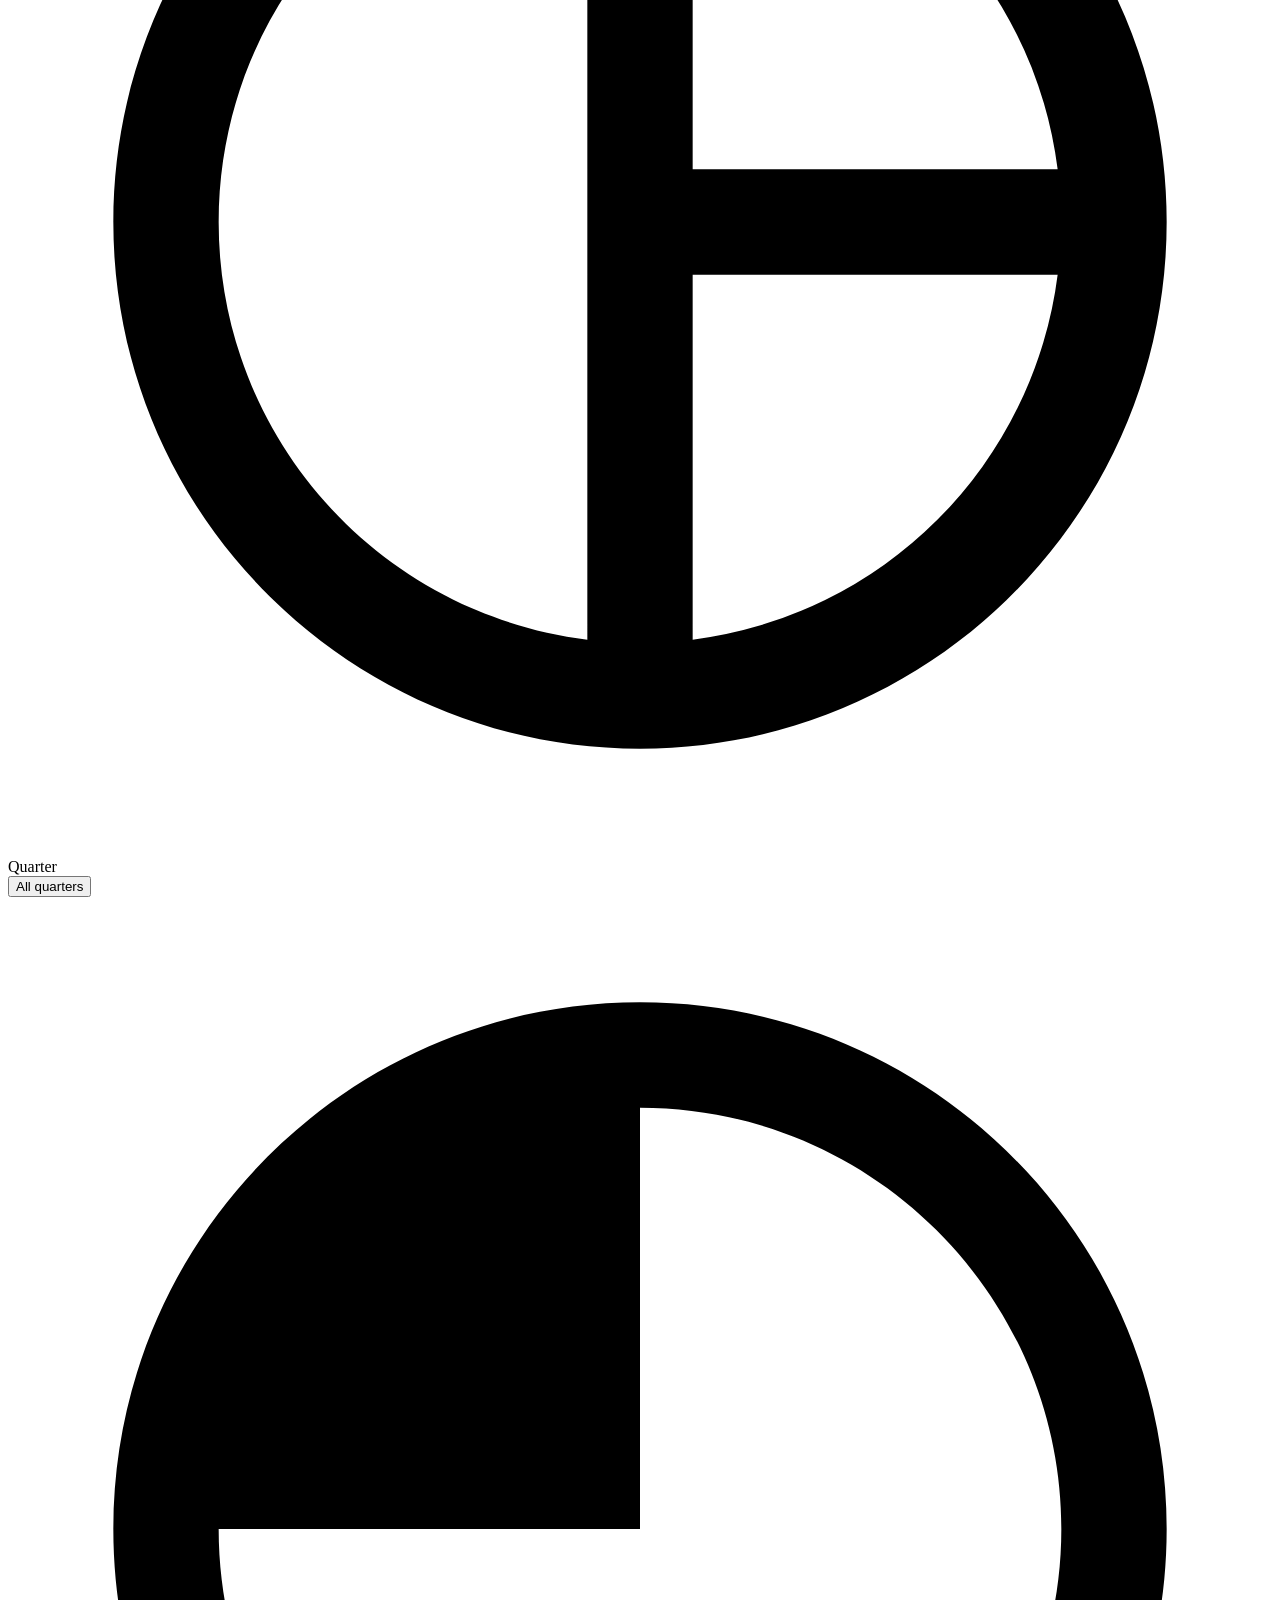
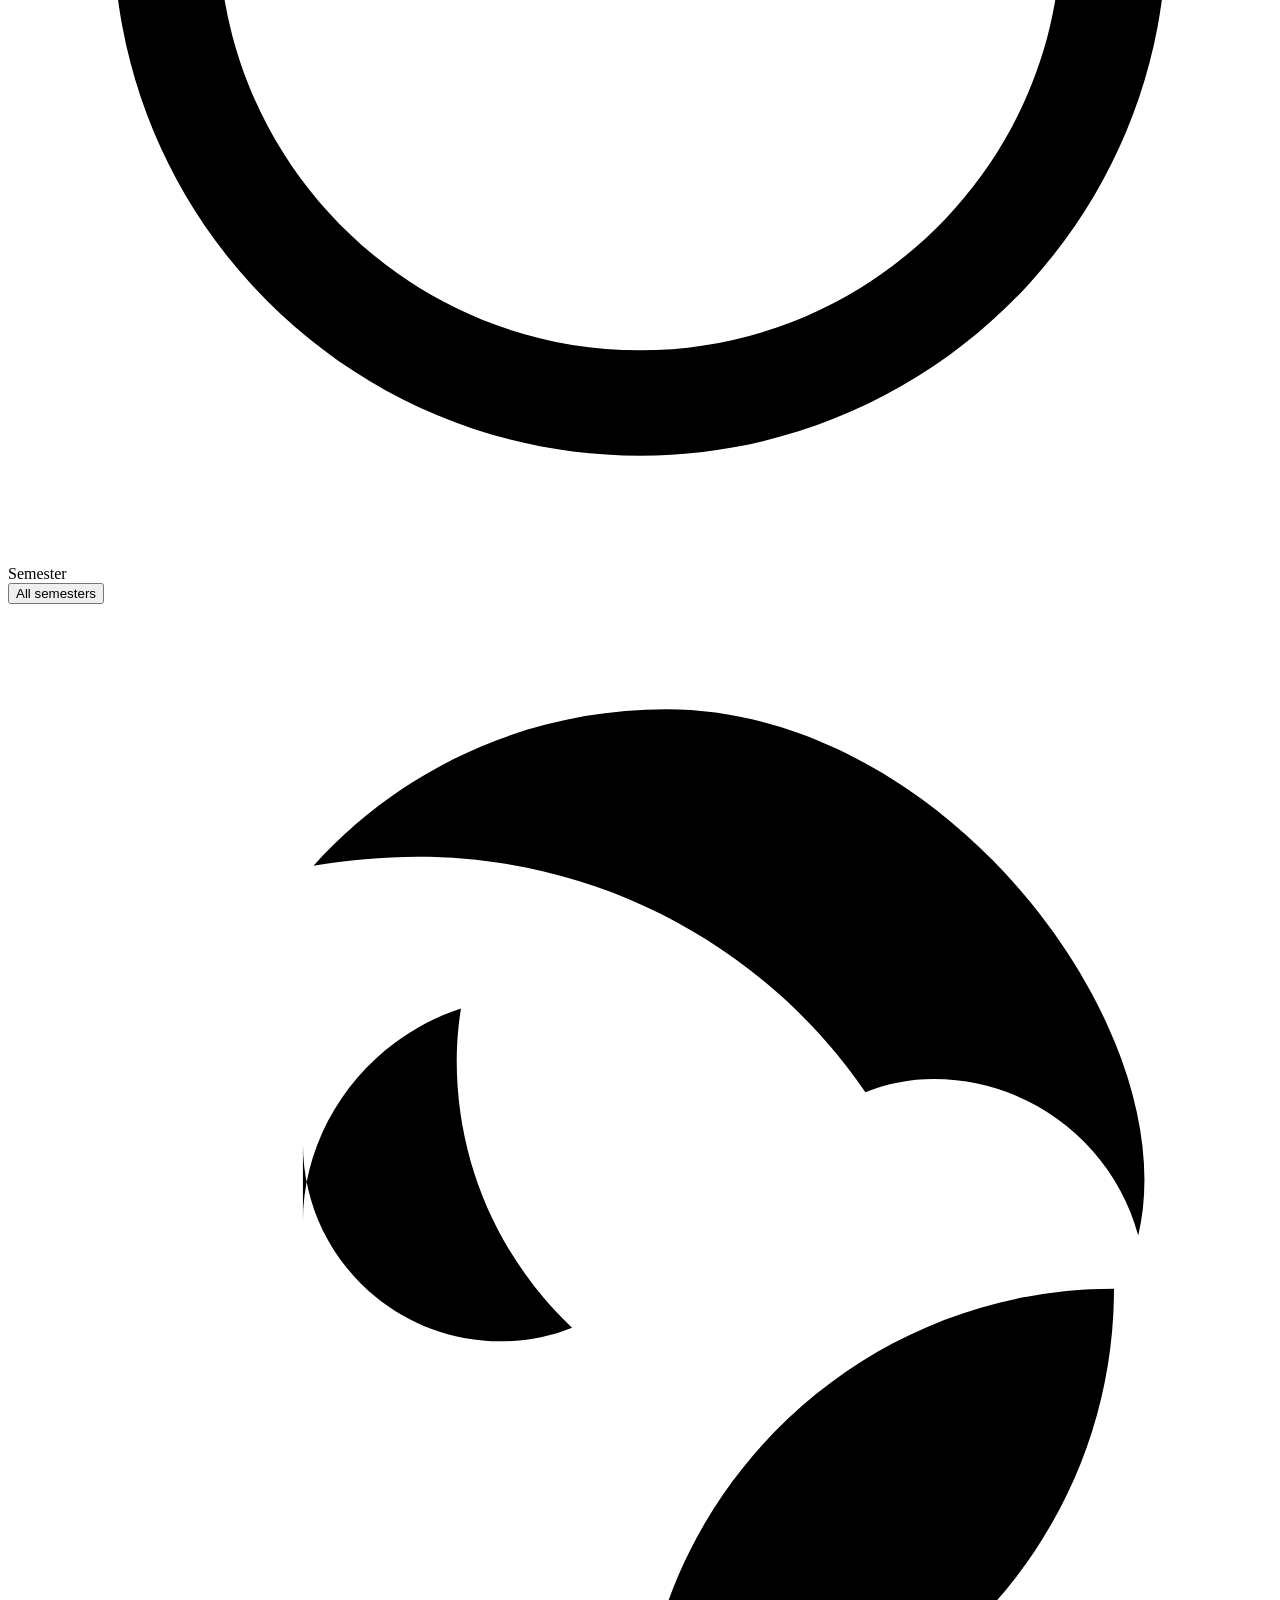
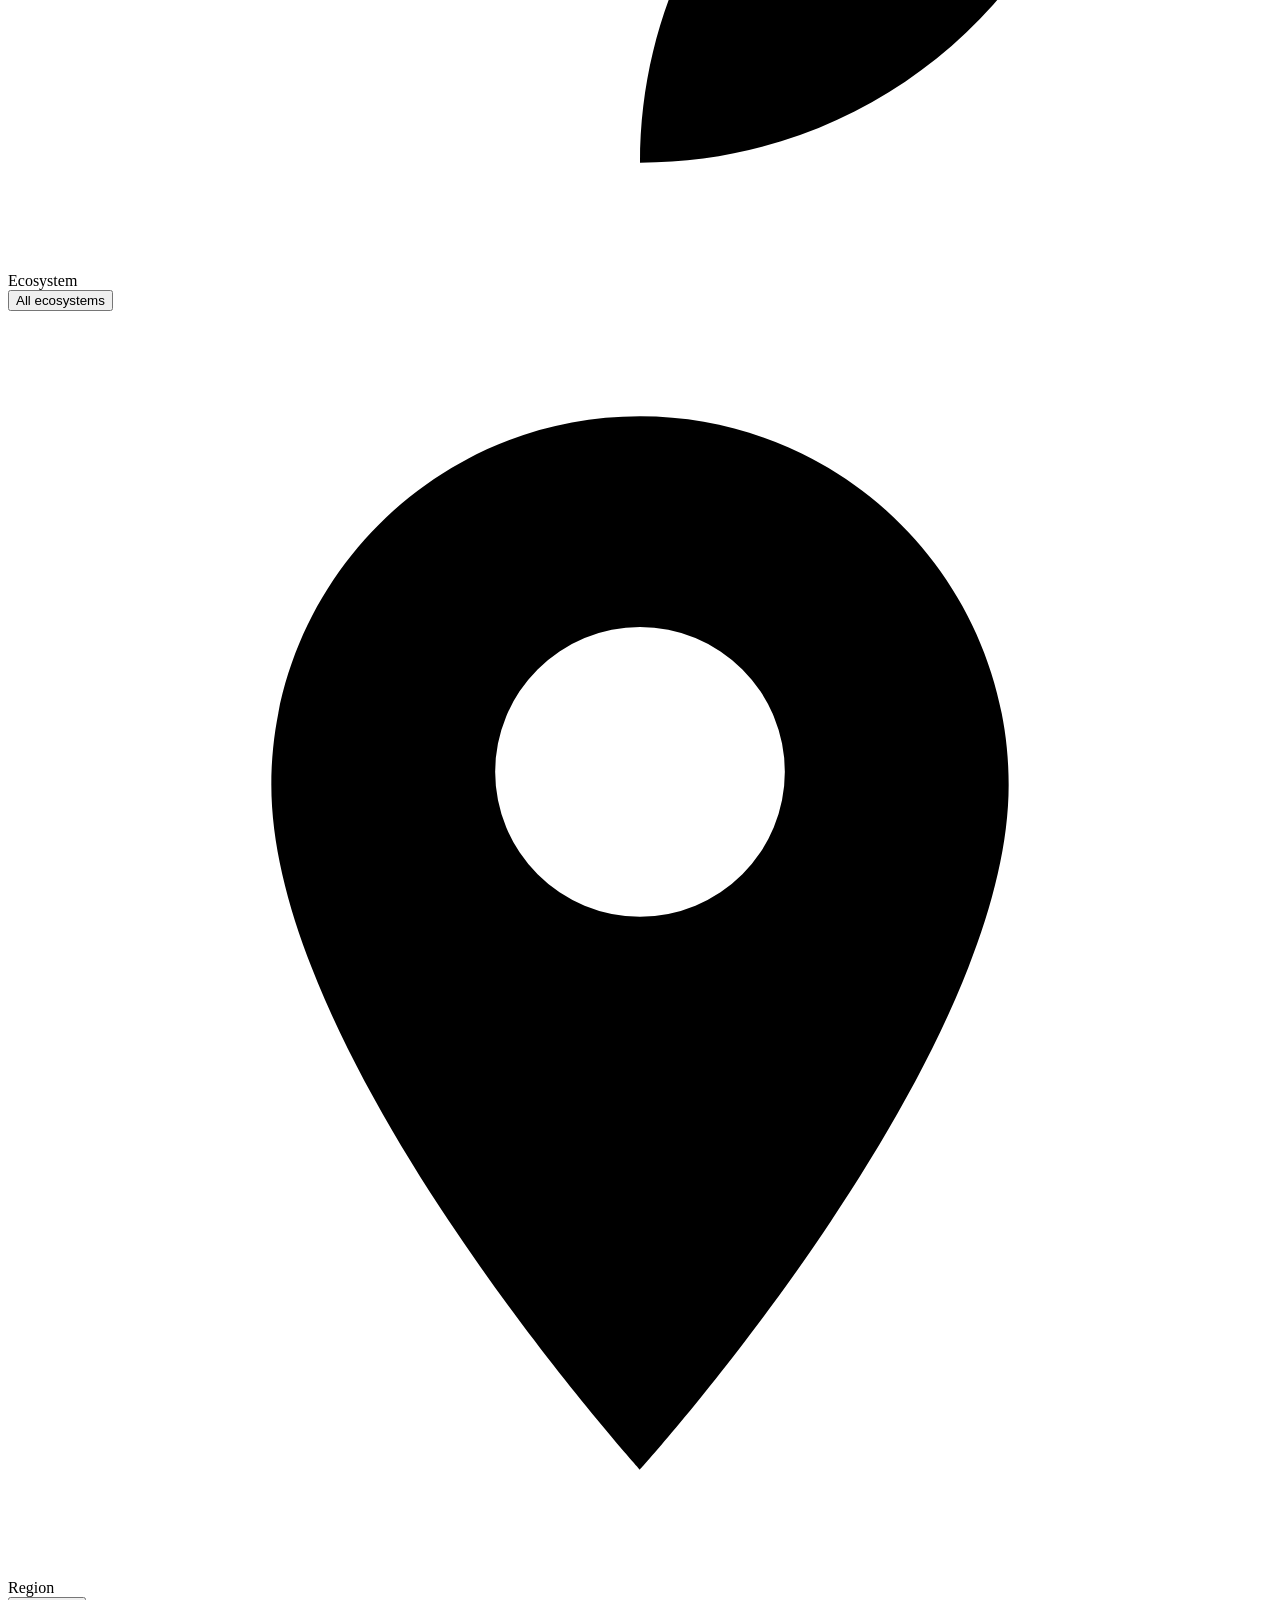
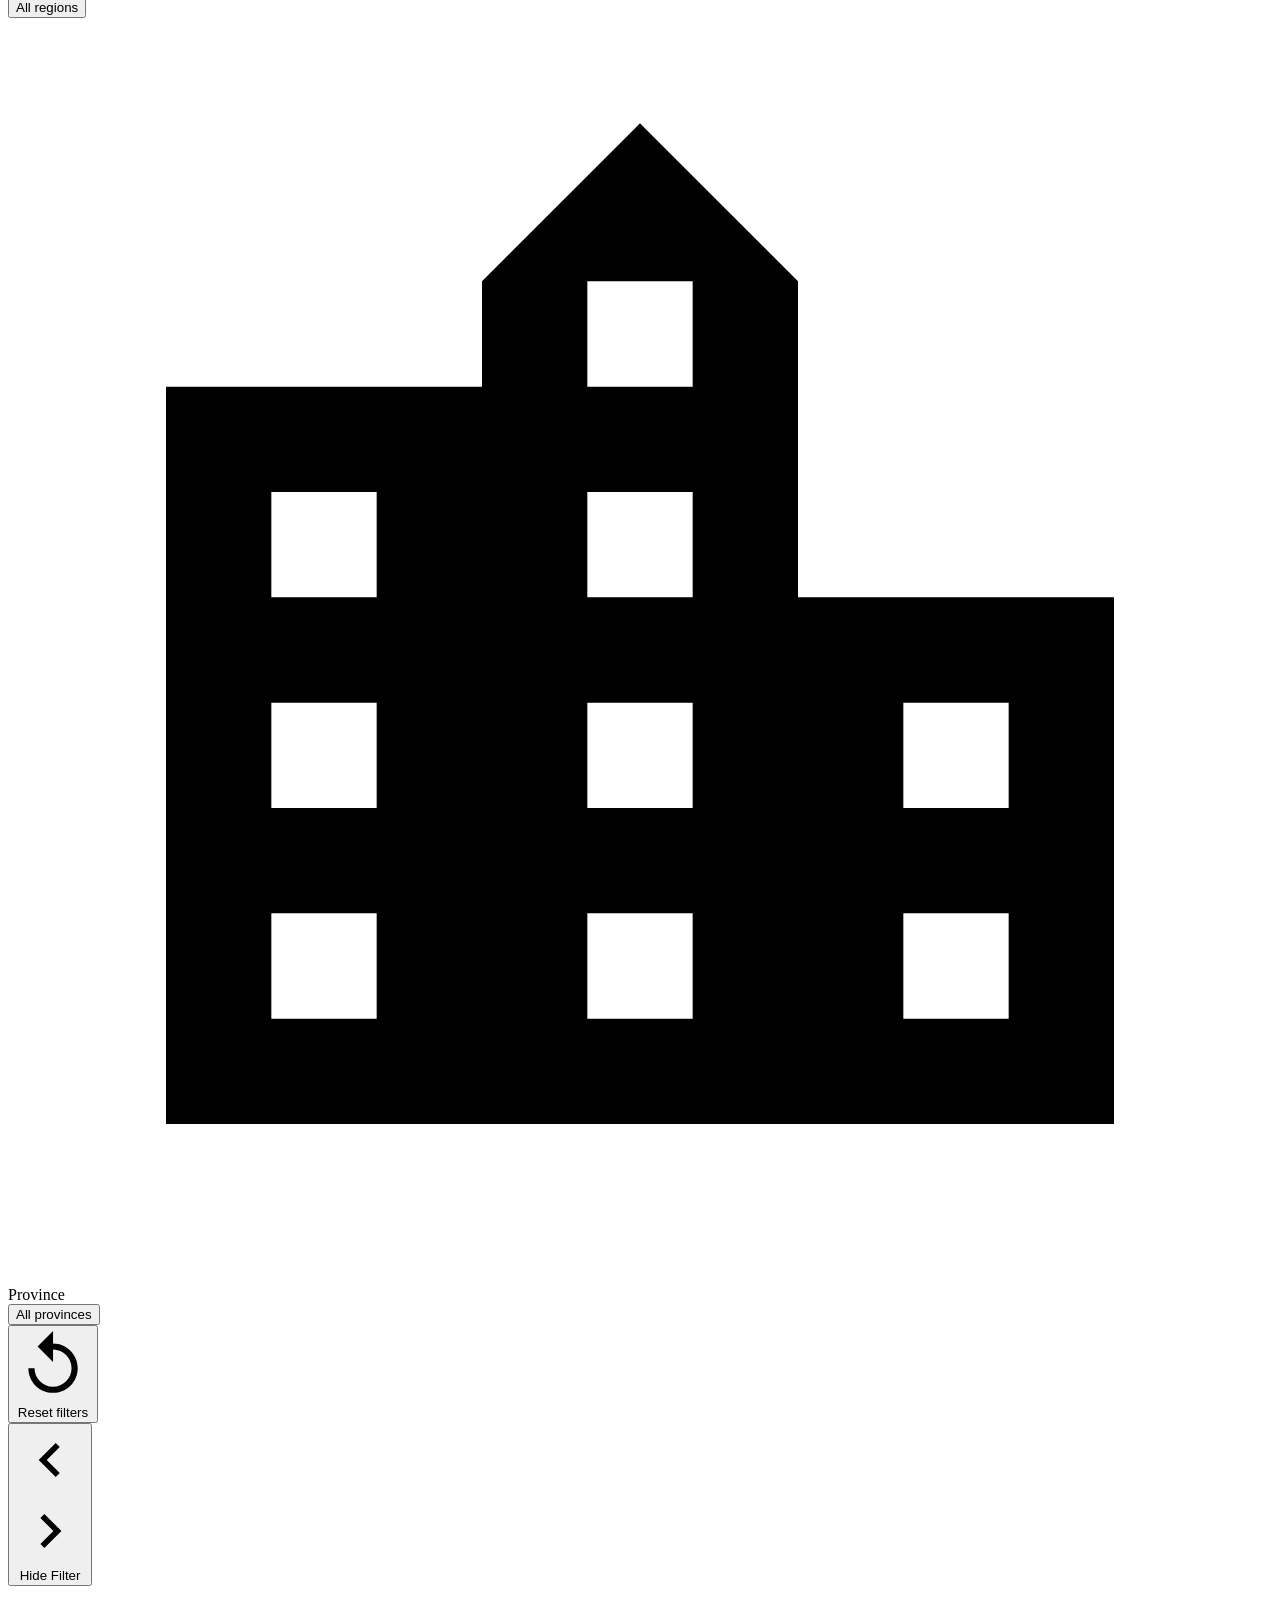
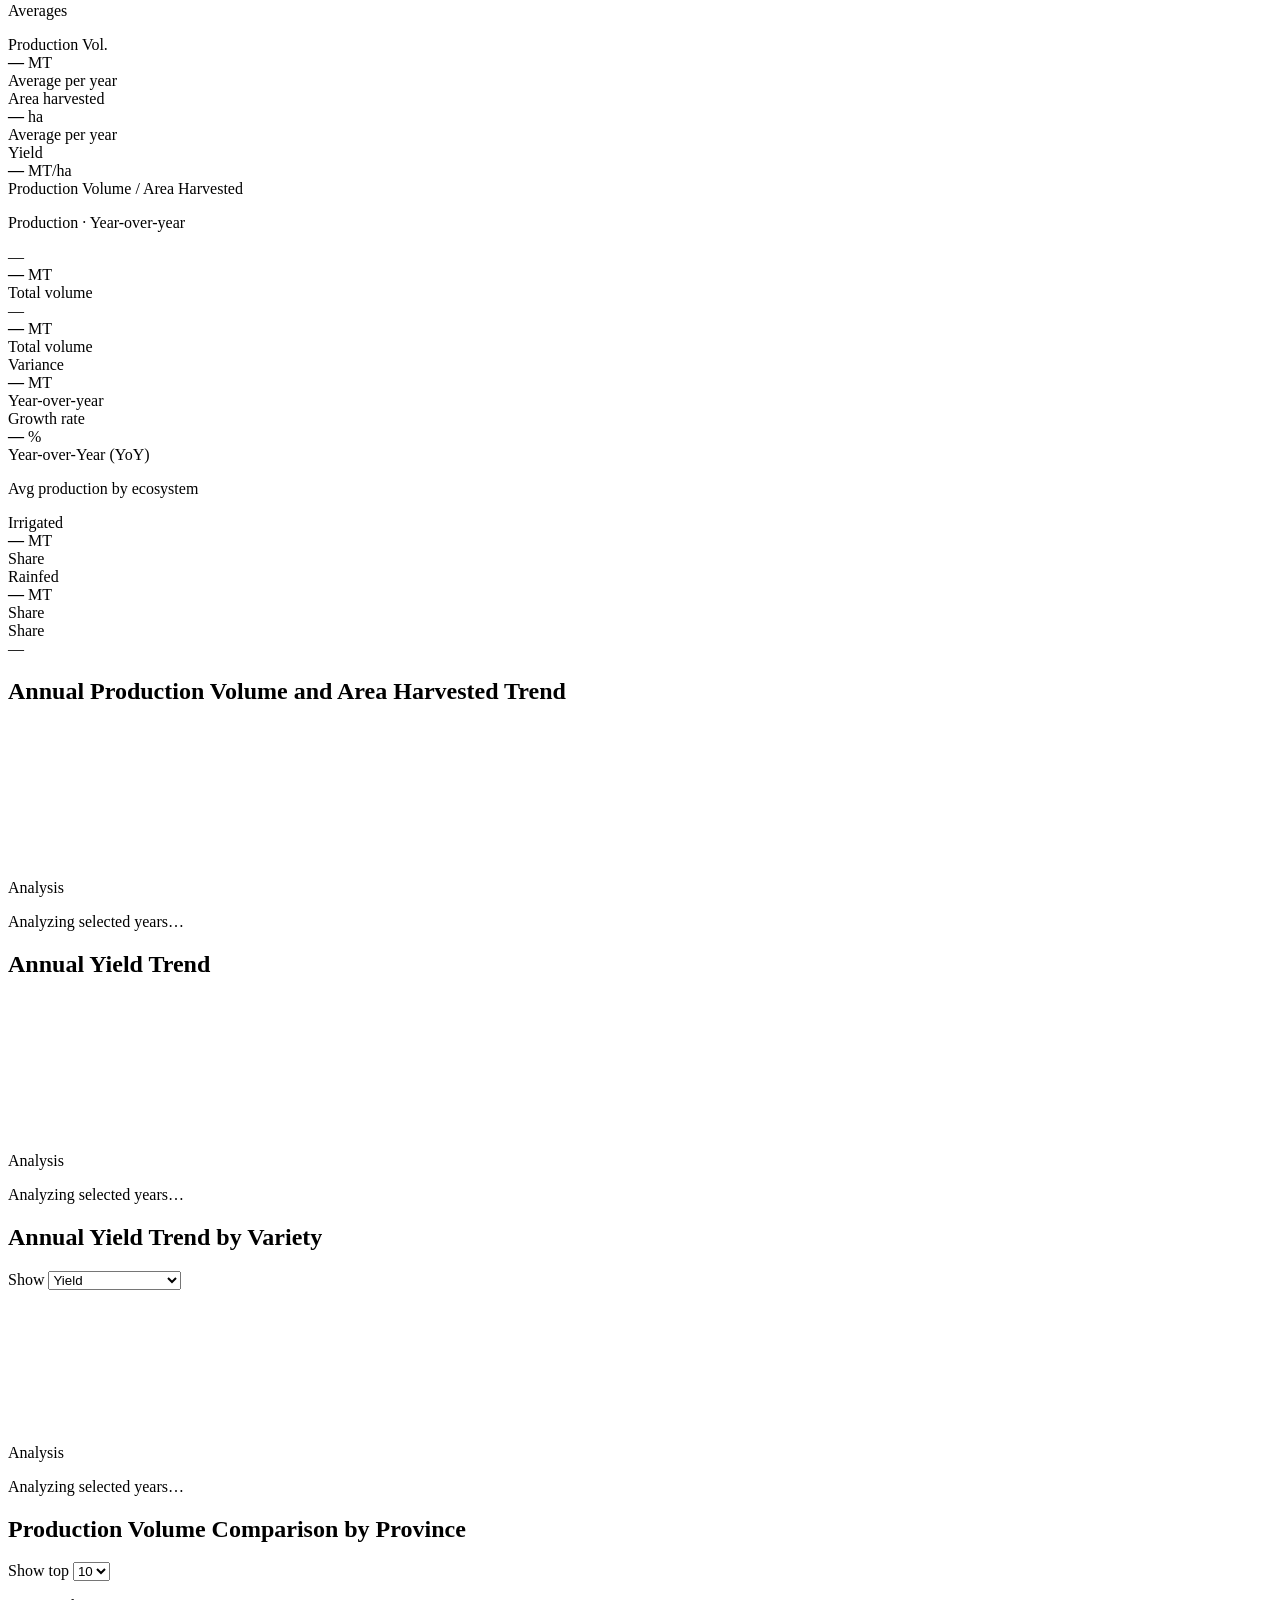
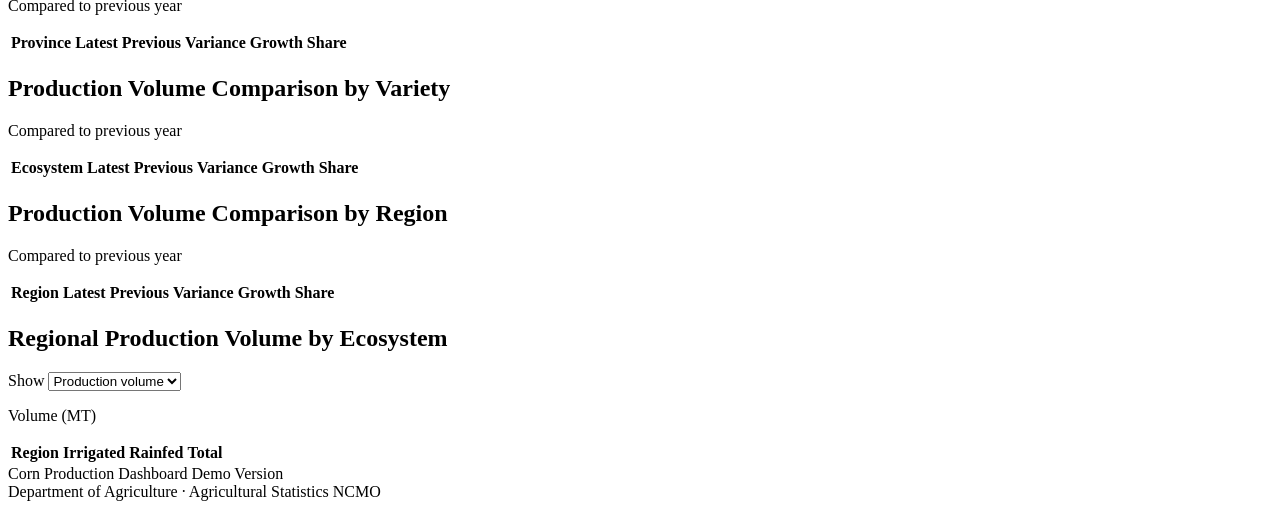
==== commit efec3044: "Update footer branding and point config at Render. Add Demo Version badge and NCMO in the footer, do" ====
--- a/static/dashboards/corn.html
+++ b/static/dashboards/corn.html
@@ -10,7 +10,7 @@
   <link rel="preconnect" href="https://fonts.gstatic.com" crossorigin />
   <link href="https://fonts.googleapis.com/css2?family=Roboto:wght@400;500;700&display=swap" rel="stylesheet" />
   <script src="https://cdn.jsdelivr.net/npm/chart.js@4.4.7/dist/chart.umd.min.js"></script>
-  <link rel="stylesheet" href="/assets/styles.css?v=92" />
+  <link rel="stylesheet" href="/assets/styles.css?v=94" />
 </head>
 <body>
   <div class="app-layout" id="appLayout">
@@ -508,8 +508,11 @@
 
     <footer class="app-footer">
       <div class="app-footer-inner">
-        <span class="app-footer-product" id="footerProductName">Corn Production Dashboard</span>
-        <span class="app-footer-org">Department of Agriculture · Agricultural Statistics</span>
+        <div class="app-footer-left">
+          <span class="app-footer-product" id="footerProductName">Corn Production Dashboard</span>
+          <span class="app-footer-demo">Demo Version</span>
+        </div>
+        <span class="app-footer-org">Department of Agriculture · Agricultural Statistics NCMO</span>
       </div>
     </footer>
   </div>
@@ -533,6 +536,7 @@
       ],
     };
   </script>
-  <script src="/assets/dashboard.js?v=126"></script>
+  <script src="/assets/config.js"></script>
+  <script src="/assets/dashboard.js?v=127"></script>
 </body>
 </html>
